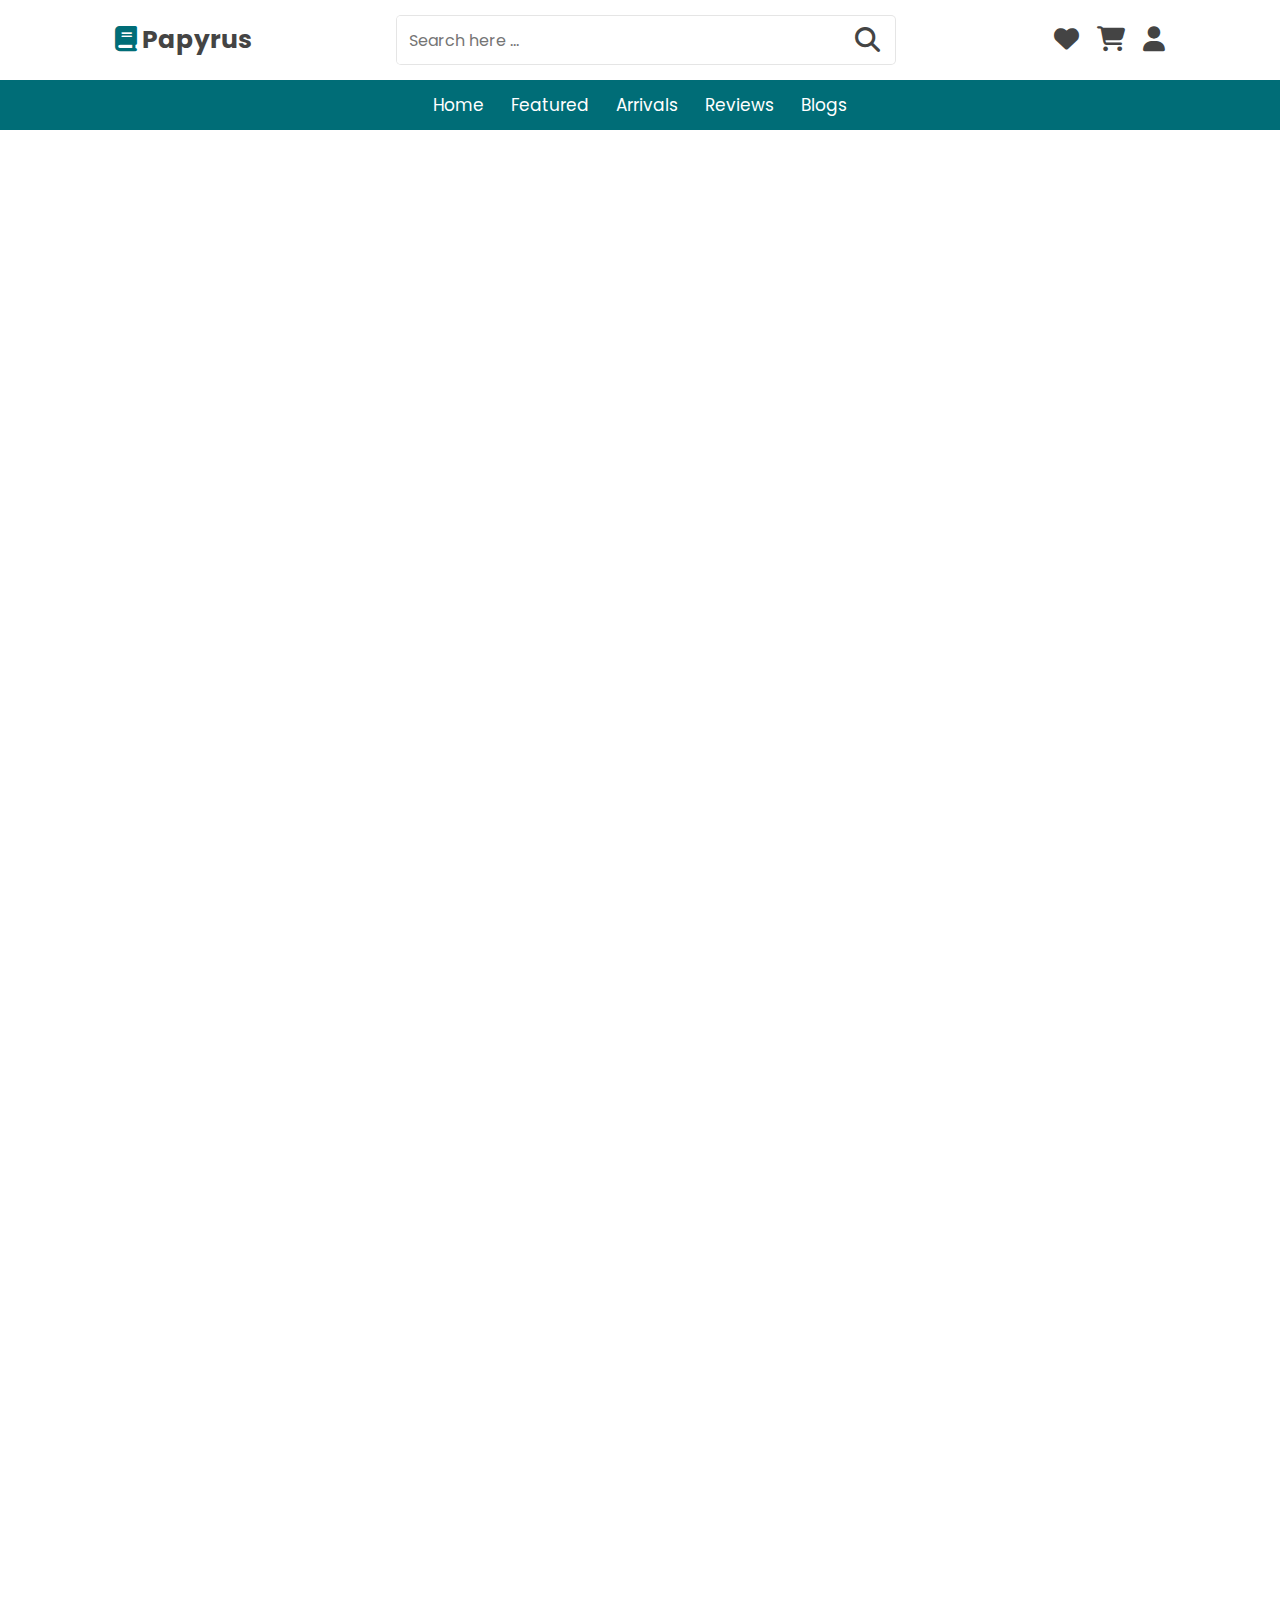
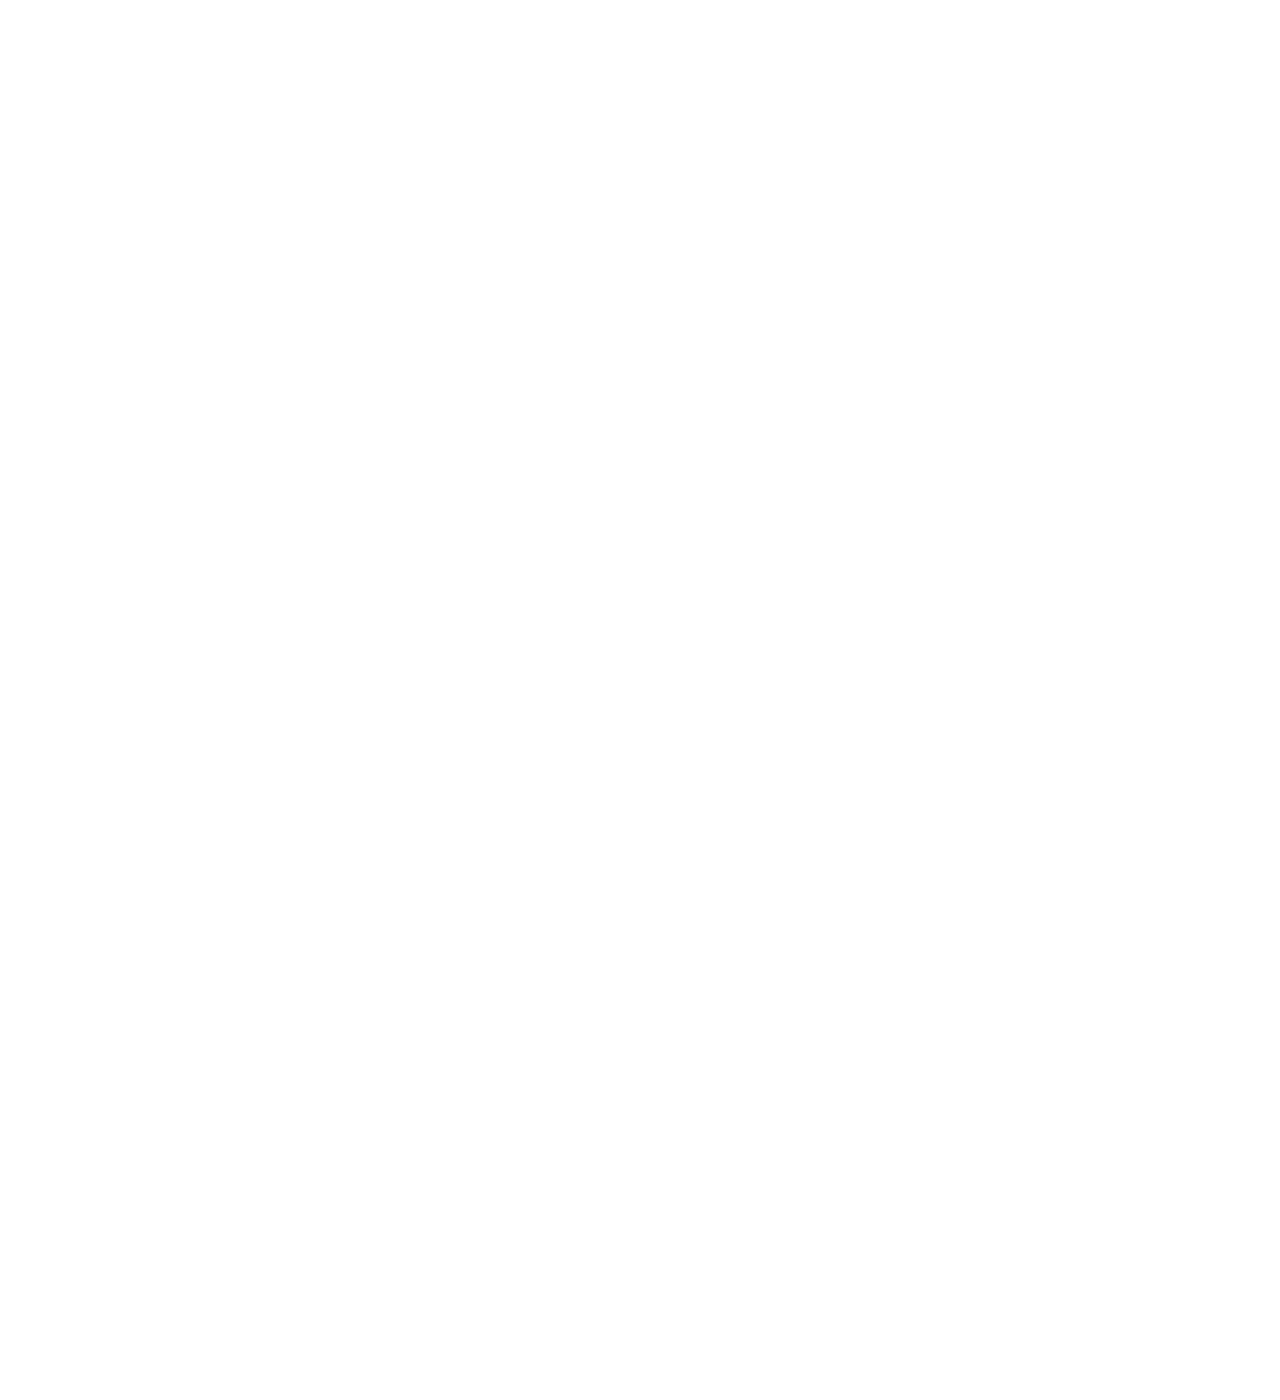
==== index.html @ 39b12923 "Login form" ====
<!DOCTYPE html>
<html lang="en">
<head>
    <meta charset="UTF-8">
    <meta name="viewport" content="width=device-width, initial-scale=1.0">
    <title>Papyrus</title>

    <link rel="stylesheet" href="https://cdnjs.cloudflare.com/ajax/libs/font-awesome/6.4.2/css/all.min.css">
    <link rel="stylesheet" href="style.css">
</head>
<body>
    <!-- header section begins -->

    <header class="header">
        <div class="header-1">
            <a href="#" class="logo"><i class="fas fa-book"></i> Papyrus</a>

            <form action="" class="search-form">
                <input type="search" name="" placeholder="Search here ..." id="search-box">
                <label for="search-box" class="fas fa-search"></label>
            </form>

            <div class="icons">
                <div id="search-btn" class="fas fa-search"></div>
                <a href="#" class="fas fa-heart"></a>
                <a href="#" class="fas fa-shopping-cart"></a>
                <div id="login-btn" class="fas fa-user"></div>
            </div>
        </div>

        <div class="header-2">
            <nav class="navbar">
                <a href="#home">Home</a>
                <a href="#featured">Featured</a>
                <a href="#arrivals">Arrivals</a>
                <a href="#reviews">Reviews</a>
                <a href="#blogs">Blogs</a>
            </nav>
        </div>
    </header>

    <!-- header section ends -->

    <!-- bottom navbar -->

    <nav class="bottom-navbar">
        <a href="#home" class="fas fa-home"></a>
        <a href="#featured" class="fas fa-list"></a>
        <a href="#arrivals" class="fas fa-tags"></a>
        <a href="#reviews" class="fas fa-comments"></a>
        <a href="#blogs" class="fas fa-blog"></a>
    </nav>

    <!-- bottom navbar ends -->

    <!-- login form -->

    <div class="login-form-container">

        <div id="close-login-btn" class="fas fa-times"></div>

        <form action="">
            <h3>Sign in</h3>
            <span>Username</span>
            <input type="email" name="" class="box" placeholder="Enter your email" id="">
            <span>Password</span>
            <input type="password" name="" class="box" placeholder="Enter your password" id="">
            <div class="checkbox">
                <input type="checkbox" name="" id="remember-me">
                <label for="remember-me"> Remember me</label>
            </div>
            <input type="submit" value="Sign in" class="btn">
            <p>Forgot password? <a href="#">Click here</a></p>
            <p>Don't have an account? <a href="#">Create one</a></p>
        </form>
    </div>




    <script src="script.js"></script>
</body>
</html>
---- style.css ----
@import url('https://fonts.googleapis.com/css2?family=Poppins:wght@100;300;400;500&family=Source+Code+Pro:ital,wght@1,600&display=swap');

:root {
    --green: #006D77;
    --dark-color: #015961;
    --black: #444;
    --light-color: #666; 
    --border: .1rem  solid rgba(0,0,0,.1);
    --border-hover: .1rem  solid var(--black);
    --box-shadow: 0 .5rem 1rem rgba(0,0,0,.1);
}

* {
    font-family: 'Poppins', sans-serif;
    margin: 0;
    padding: 0;
    box-sizing: border-box;
    outline: none;
    border: none;
    text-decoration: none;
    text-transform: capitalize;
    transition: all .2s linear;
    transition: width none;
}

html {
    font-size: 62.5%;
    overflow-x: hidden;
    scroll-padding-top: 5rem;
    scroll-behavior: smooth;   
}

html::-webkit-scrollbar-track{
    background: transparent;
}

html::-webkit-scrollbar-thumb{
    background: var(--black);
}

.btn {
    margin-top: 1rem;
    display: inline-block;
    padding: .9rem 3rem;
    border-radius: .5rem;
    color: #fff;
    background: var(--green);
    font-size: 1.7rem;
    cursor: pointer;
    font-weight: 500;
}

.btn:hover {
    background: var(--dark-color);
}


.header .header-1 {
    background: #fff;
    padding: 1.5rem 9%;
    display: flex;
    align-items: center;
    justify-content: space-between;
}

.header .header-1 .logo {
    font-size: 2.5rem;
    font-weight: bolder;
    color: var(--black);
}

.header .header-1 .logo i{
    color: var(--green);
}

.header .header-1 .search-form {
    width: 50rem;
    height: 5rem;
    border: var(--border);
    overflow: hidden;
    background: #fff;
    display: flex;
    align-items: center;
    border-radius: .5rem;
}

.header .header-1 .search-form input {
    font-size: 1.6rem;
    padding: 0 1.2rem;
    height: 100%;
    width: 100%;
    text-transform: none;
    color: var(-black);
}

.header .header-1 .search-form label {
    font-size: 2.5rem;
    padding-right: 1.5rem;
    color: var(--black);
}

.header .header-1 .search-form label:hover {
    color: var(--green);
}

.header .header-1 .icons div, 
.header .header-1 .icons a {
    font-size: 2.5rem;
    margin-left: 1.5rem;
    color: var(--black);
    cursor: pointer;
}

.header .header-1 .icons div:hover, 
.header .header-1 .icons a:hover {
    color: var(--green);
}

#search-btn {
    display: none;
}

.header .header-2 {
    background-color: var(--green);
}

.header .header-2 .navbar {
    text-align: center;
}

.header .header-2 .navbar a {
    color: #fff;
    display: inline-block;
    padding: 1.2rem;
    font-size: 1.7rem;
}

.header .header-2 .navbar a:hover {
    background: var(--dark-color);
}

.header .header-2.active {
    position: fixed;
    top: 0; left: 0; right: 0;
    z-index: 1000;
}

body {
    height: 300rem;
}

.bottom-navbar {
    text-align: center;
    background: var(--green);
    position: fixed;
    bottom: 0;
    left: 0;
    right: 0;
    z-index: 1000;
    display: none;
}

.bottom-navbar a {
    font-size: 2.5rem;
    padding: 2rem;
    color: #fff;
}

.bottom-navbar a:hover {
    background: var(--dark-color);
}

.login-form-container {
    display: flex;
    align-items: center;
    justify-content: center;
    background: rgba(255, 255, 255, 9);
    position: fixed;
    top: 0;
    right: -105%;
    z-index: 10000;
    height: 100%;
    width: 100%;
}

.login-form-container.active {
    right: 0;
}

.login-form-container form {
    background: #fff;
    border: var(--border);
    width: 40rem;
    padding: 2rem;
    box-shadow: var(--box-shadow);
    border-radius: .5rem;
    margin: 2rem;
}

.login-form-container form h3{
    font-size: 2.5rem;
    text-transform: uppercase;
    color: var(--black);
    text-align: center;
}

.login-form-container form span{
    display: block;
    font-size: 1.5rem;
    padding-top: 1rem;
}

.login-form-container form .box {
    width: 100%;
    margin: .7rem 0;
    font-size: 1.6rem;
    border: var(--border);
    border-radius: .5rem;
    padding: 1rem 1.2rem;
    color: var(--black);
    text-transform: none;
}

.login-form-container form .checkbox {
    display: flex;
    align-items: center;
    gap: .5rem;
    padding: 1rem 0;   
}

.login-form-container form .checkbox label {
    font-size: 1.5rem;
    color: var(--light-color);  
    cursor: pointer;
}

.login-form-container form .btn {
    text-align: center;
    width: 100%;
    margin: 1.5rem 0;
}

.login-form-container form p {
    padding-top: .8rem;
    color: var(--light-color);
    font-size: 1.5rem;
}

.login-form-container form p a {
    color: var(--green);
    text-decoration: underline;
}

.login-form-container #close-login-btn {
    position: absolute;
    top: 1.5rem;
    right: 2.5rem;
    font-size: 5rem;
    color: var(--black);
    cursor: pointer;
}

@media (max-width:991px) {
    html {
        font-size: 55%; 
    } 
    
    .header .header-1{
        padding: 2rem;
    }
}

@media (max-width:768px) {

    html {
        scroll-padding-top: 0;;
    }

    body {
        padding-bottom: 6rem;
    }

    .header .header-2 {
        display: none;
    }

    .bottom-navbar {
        display: block;
    }

    #search-btn {
        display: inline-block;
    }

    .header .header-1 {
        box-shadow: var(--box-shadow);
        position: relative;
    }

    .header .header-1 .search-form {
        position: absolute;
        top: -115%; right: 2rem;
        width: 90%;
        box-shadow: var(--box-shadow);
    }

    .header .header-1 .search-form.active {
        top: 115%;
    }
}

@media (max-width:450px) {
    html {
        font-size: 55%; 
    } 
    
    .header .header-1{
        padding: 2rem;
    }
}
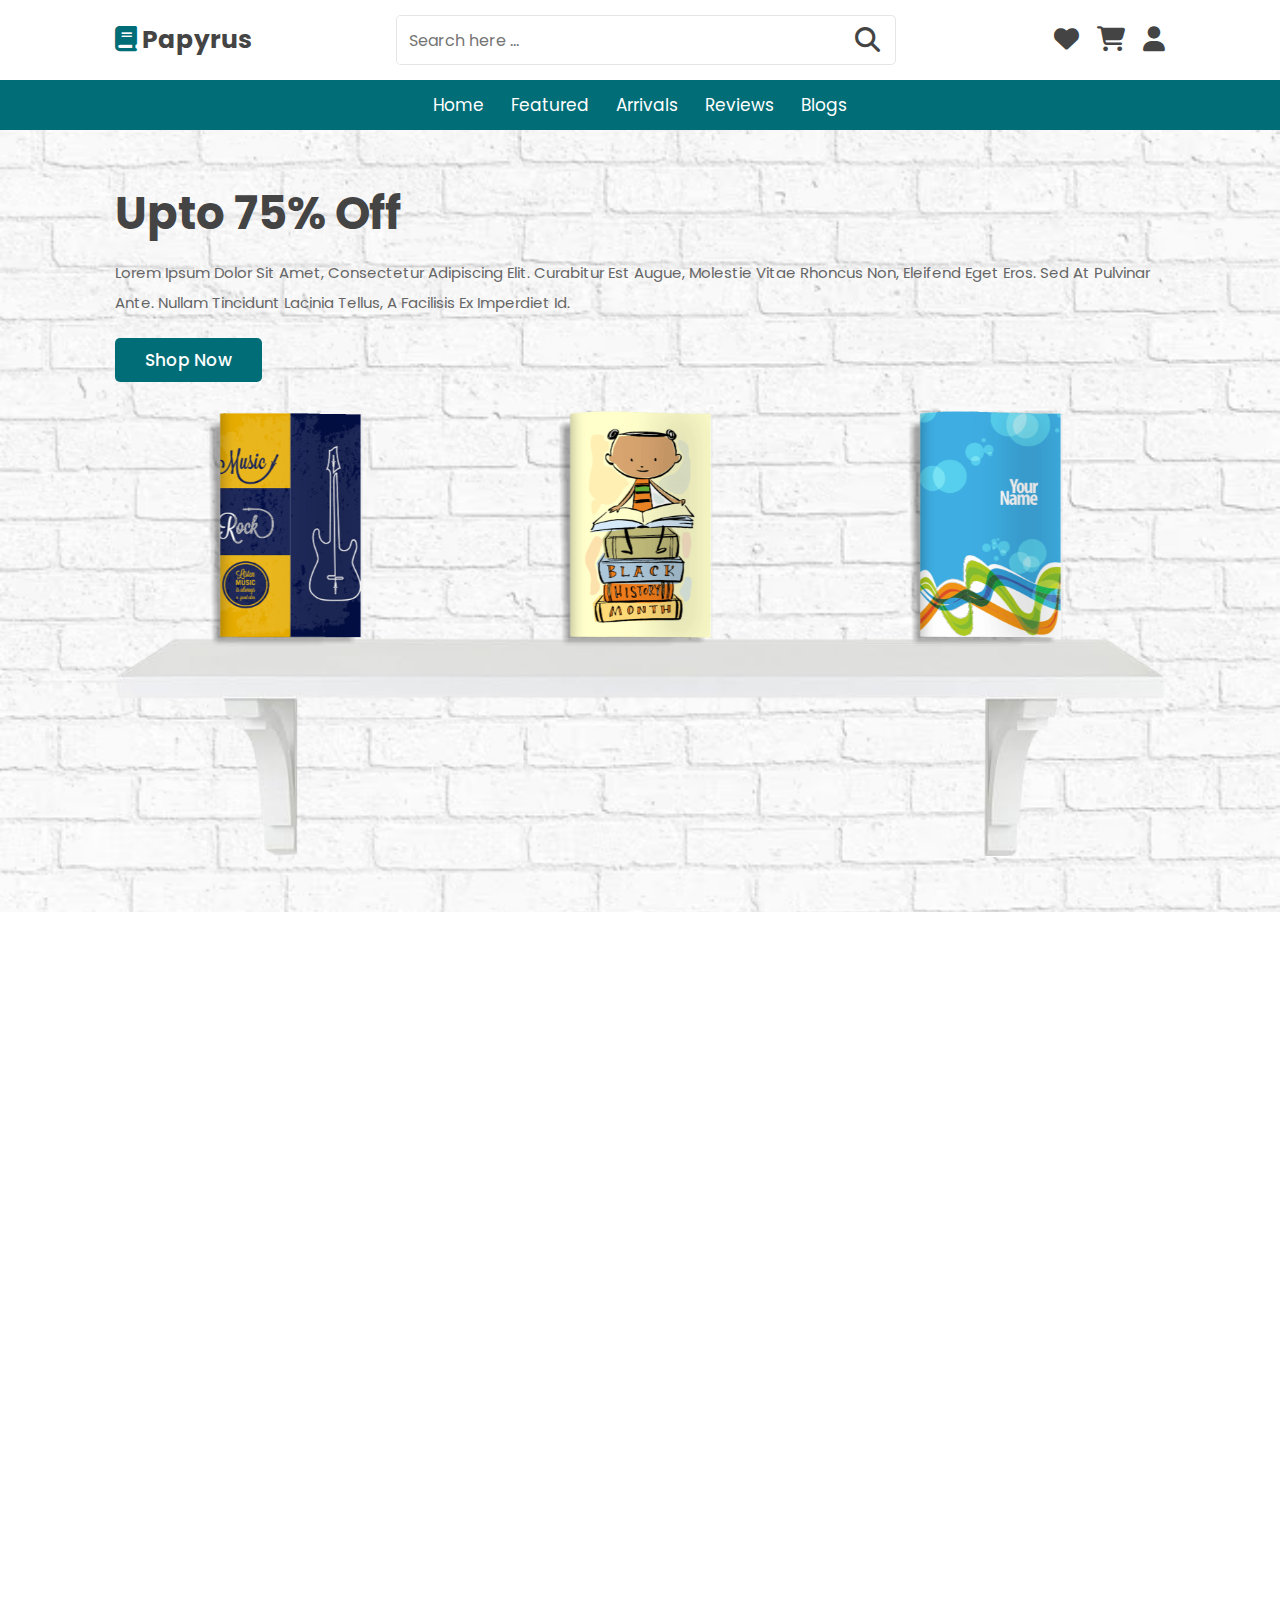
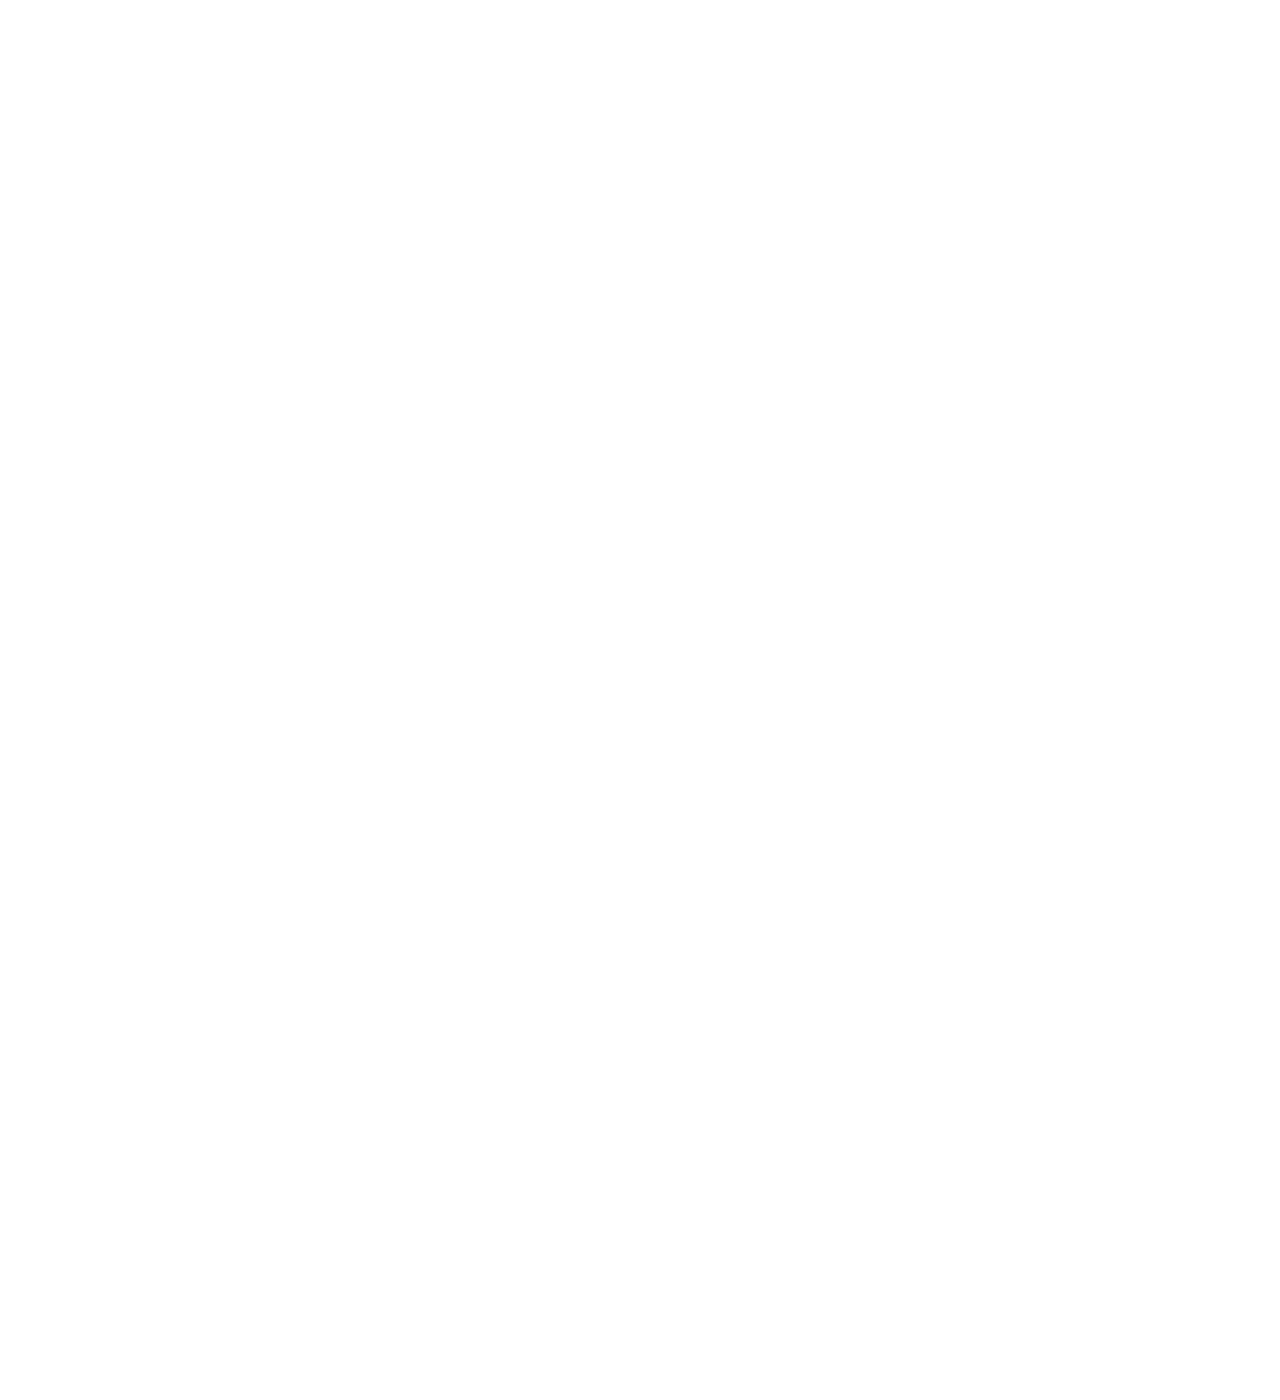
==== commit d81f4f38: "Home Section" ====
--- a/index.html
+++ b/index.html
@@ -5,6 +5,7 @@
     <meta name="viewport" content="width=device-width, initial-scale=1.0">
     <title>Papyrus</title>
 
+    <link rel="stylesheet" href="https://cdn.jsdelivr.net/npm/swiper@10/swiper-bundle.min.css"/>
     <link rel="stylesheet" href="https://cdnjs.cloudflare.com/ajax/libs/font-awesome/6.4.2/css/all.min.css">
     <link rel="stylesheet" href="style.css">
 </head>
@@ -75,9 +76,37 @@
         </form>
     </div>
 
+    <!-- login form ends -->
 
+    <!-- home section begins -->
 
+    <section class="home" id="home">
+        <div class="row">
+            <div class="content">
+                <h3>Upto 75% off</h3>
+                <p>Lorem ipsum dolor sit amet, consectetur adipiscing elit. Curabitur est augue, molestie vitae rhoncus non, eleifend eget eros. Sed at pulvinar ante. Nullam tincidunt lacinia tellus, a facilisis ex imperdiet id.</p>
+                <a href="#" class="btn">Shop now</a>
+            </div>
+        <!-- </div>
+        <div class="row"> -->
+            <div class="swiper books-slider">
+                <div class="swiper-wrapper">
+                    <a href="#" class="swiper-slide"><img src="image/Book-1.png" alt=""></a>
+                    <a href="#" class="swiper-slide"><img src="image/Book-2.png" alt=""></a>
+                    <a href="#" class="swiper-slide"><img src="image/Book-3.png" alt=""></a>
+                    <a href="#" class="swiper-slide"><img src="image/Book-4.png" alt=""></a>
+                    <a href="#" class="swiper-slide"><img src="image/Book-5.png" alt=""></a>
+                    <a href="#" class="swiper-slide"><img src="image/Book-6.png" alt=""></a>
+                </div>
+                <img src="image/stand.png" class="stand" alt="">
+            </div>
+        </div>
+    </section>
 
+    <!-- home sections ends -->
+
+    
+    <script src="https://cdn.jsdelivr.net/npm/swiper@10/swiper-bundle.min.js"></script>
     <script src="script.js"></script>
 </body>
 </html>--- a/style.css
+++ b/style.css
@@ -38,6 +38,10 @@
     background: var(--black);
 }
 
+section {
+    padding: 5rem 9%;
+}
+
 .btn {
     margin-top: 1rem;
     display: inline-block;
@@ -260,6 +264,54 @@
     cursor: pointer;
 }
 
+.home {
+    background: url(../image/banner-bg.avif) no-repeat;
+    background-size: cover;
+    background-position: center;
+}
+
+.home .row {
+    display: inline;
+    align-items: center;
+    /* flex-wrap: wrap; */
+    gap: 1.5rem;
+}
+
+.home .row .content {
+    flex: 1 1 42rem;
+}
+
+.home .row .books-slider {
+    flex: 1 1 42rem;
+    text-align: center;
+    margin-top: 2rem;
+}
+
+.home .row .books-slider a img{
+    height: 25rem;
+}
+
+.home .row .books-slider a:hover img{
+    transform: scale(.9);
+}
+
+.home .row .books-slider .stand {
+    width: 100%;
+    margin-top: -2rem;
+}
+
+.home .row .content h3 {
+    color: var(--black);
+    font-size: 4.5rem;
+}
+
+.home .row .content p {
+    color: var(--light-color);
+    font-size: 1.5rem;
+    line-height: 2;
+    padding: 1rem 0;
+}
+
 @media (max-width:991px) {
     html {
         font-size: 55%; 
@@ -268,6 +320,10 @@
     .header .header-1{
         padding: 2rem;
     }
+
+    section {
+        padding: 3rem 2rem;
+    }
 }
 
 @media (max-width:768px) {
@@ -306,6 +362,14 @@
 
     .header .header-1 .search-form.active {
         top: 115%;
+    }
+
+    .home .row .content {
+        text-align: center;
+    }
+
+    .home .row .content h3 {
+        font-size: 3.5rem;
     }
 }
 
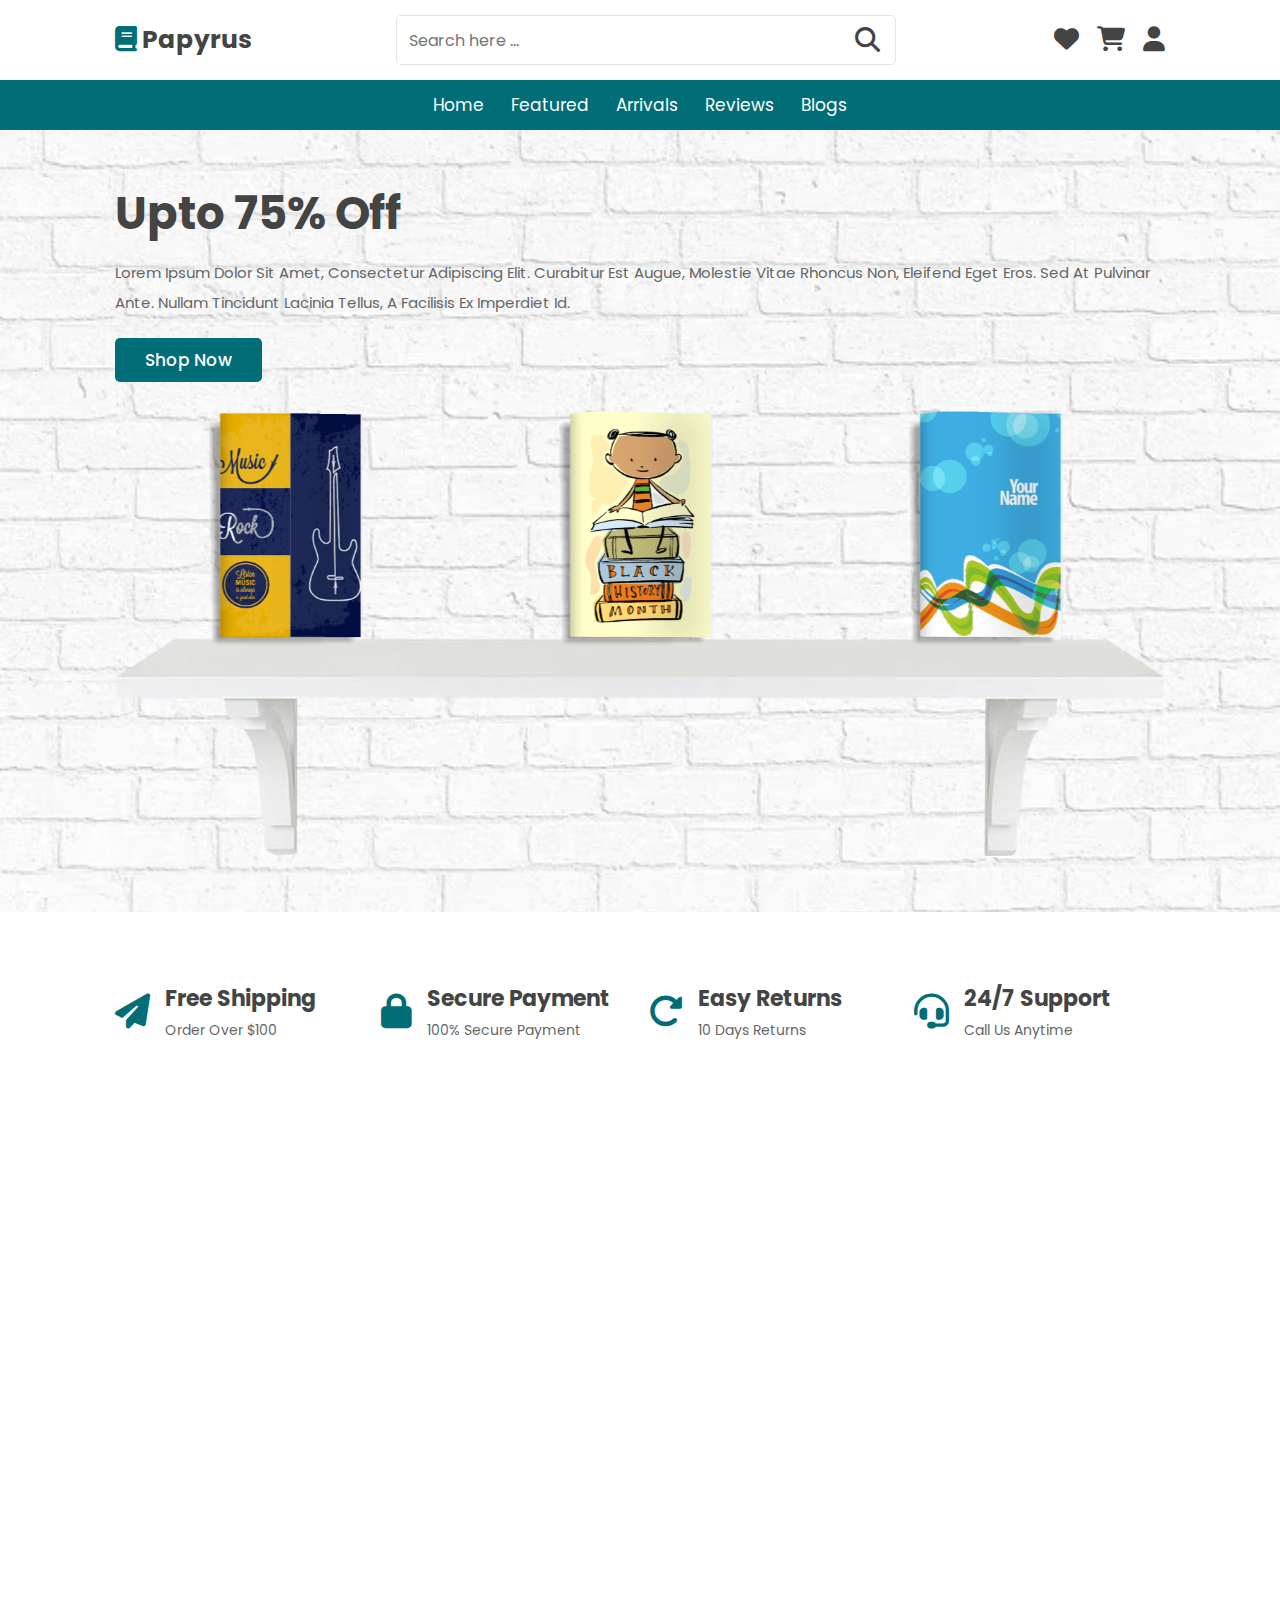
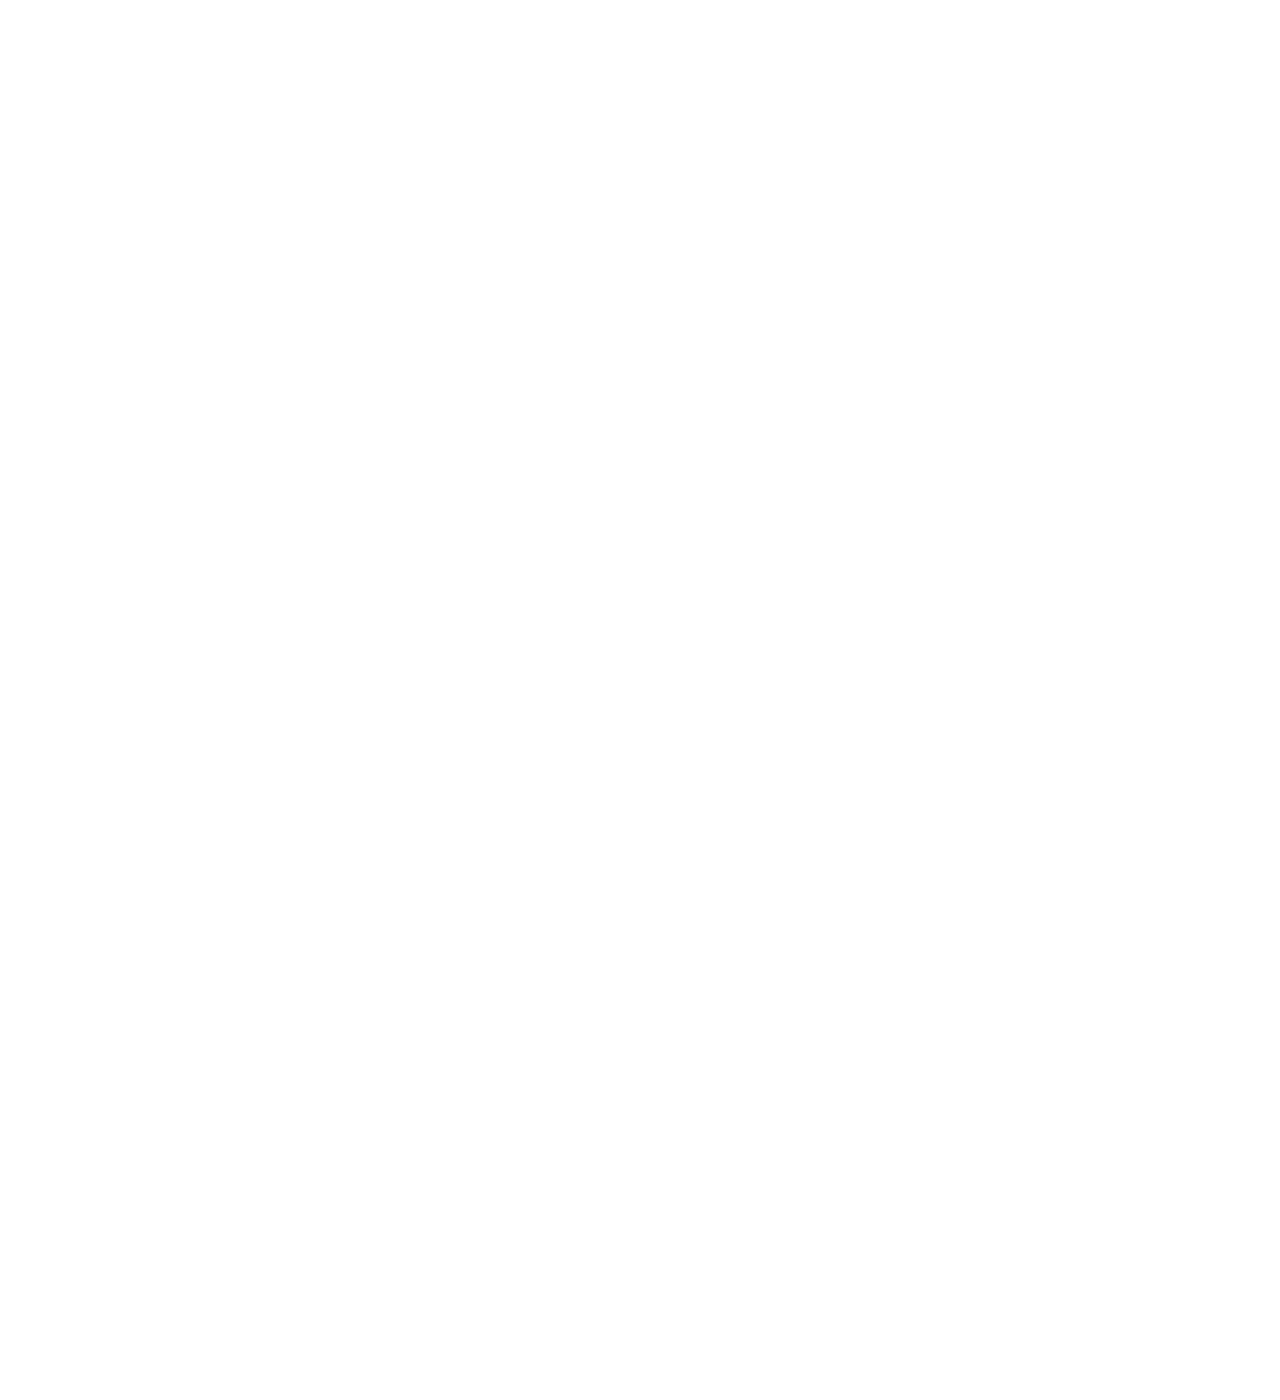
==== commit 29df429d: "Icons section" ====
--- a/index.html
+++ b/index.html
@@ -105,7 +105,44 @@
 
     <!-- home sections ends -->
 
-    
+    <!-- icons section starts -->
+
+    <section class="icons-container">
+        
+        <div class="icons">
+            <i class="fas fa-paper-plane"></i>
+            <div class="content">
+                <h3>Free shipping</h3>
+                <p>Order over $100</p>
+            </div>
+        </div>
+
+        <div class="icons">
+            <i class="fas fa-lock"></i>
+            <div class="content">
+                <h3>Secure payment</h3>
+                <p>100% secure payment</p>
+            </div>
+        </div>
+
+        <div class="icons">
+            <i class="fas fa-redo-alt"></i>
+            <div class="content">
+                <h3>Easy returns</h3>
+                <p>10 days returns</p>
+            </div>
+        </div>
+
+        <div class="icons">
+            <i class="fas fa-headset"></i>
+            <div class="content">
+                <h3>24/7 support</h3>
+                <p>Call us anytime</p>
+            </div>
+        </div>
+    </section>
+
+    <!-- icons section ends -->
     <script src="https://cdn.jsdelivr.net/npm/swiper@10/swiper-bundle.min.js"></script>
     <script src="script.js"></script>
 </body>
--- a/style.css
+++ b/style.css
@@ -312,6 +312,35 @@
     padding: 1rem 0;
 }
 
+.icons-container {
+    display: grid;
+    grid-template-columns: repeat(auto-fit, minmax(25rem, 1fr));
+    gap: 1.5rem;
+}
+
+.icons-container .icons {
+    display: flex;
+    align-items: center;
+    gap: 1.5rem;
+    padding: 2rem 0;
+}
+
+.icons-container .icons i{
+    font-size: 3.5rem;
+    color: var(--green);
+}
+
+.icons-container .icons h3{
+    font-size: 2.2rem;
+    color: var(--black);
+    padding-bottom: .5rem;
+}
+
+.icons-container .icons p{
+    font-size: 1.4rem;
+    color: var(--light-color);
+}
+
 @media (max-width:991px) {
     html {
         font-size: 55%; 
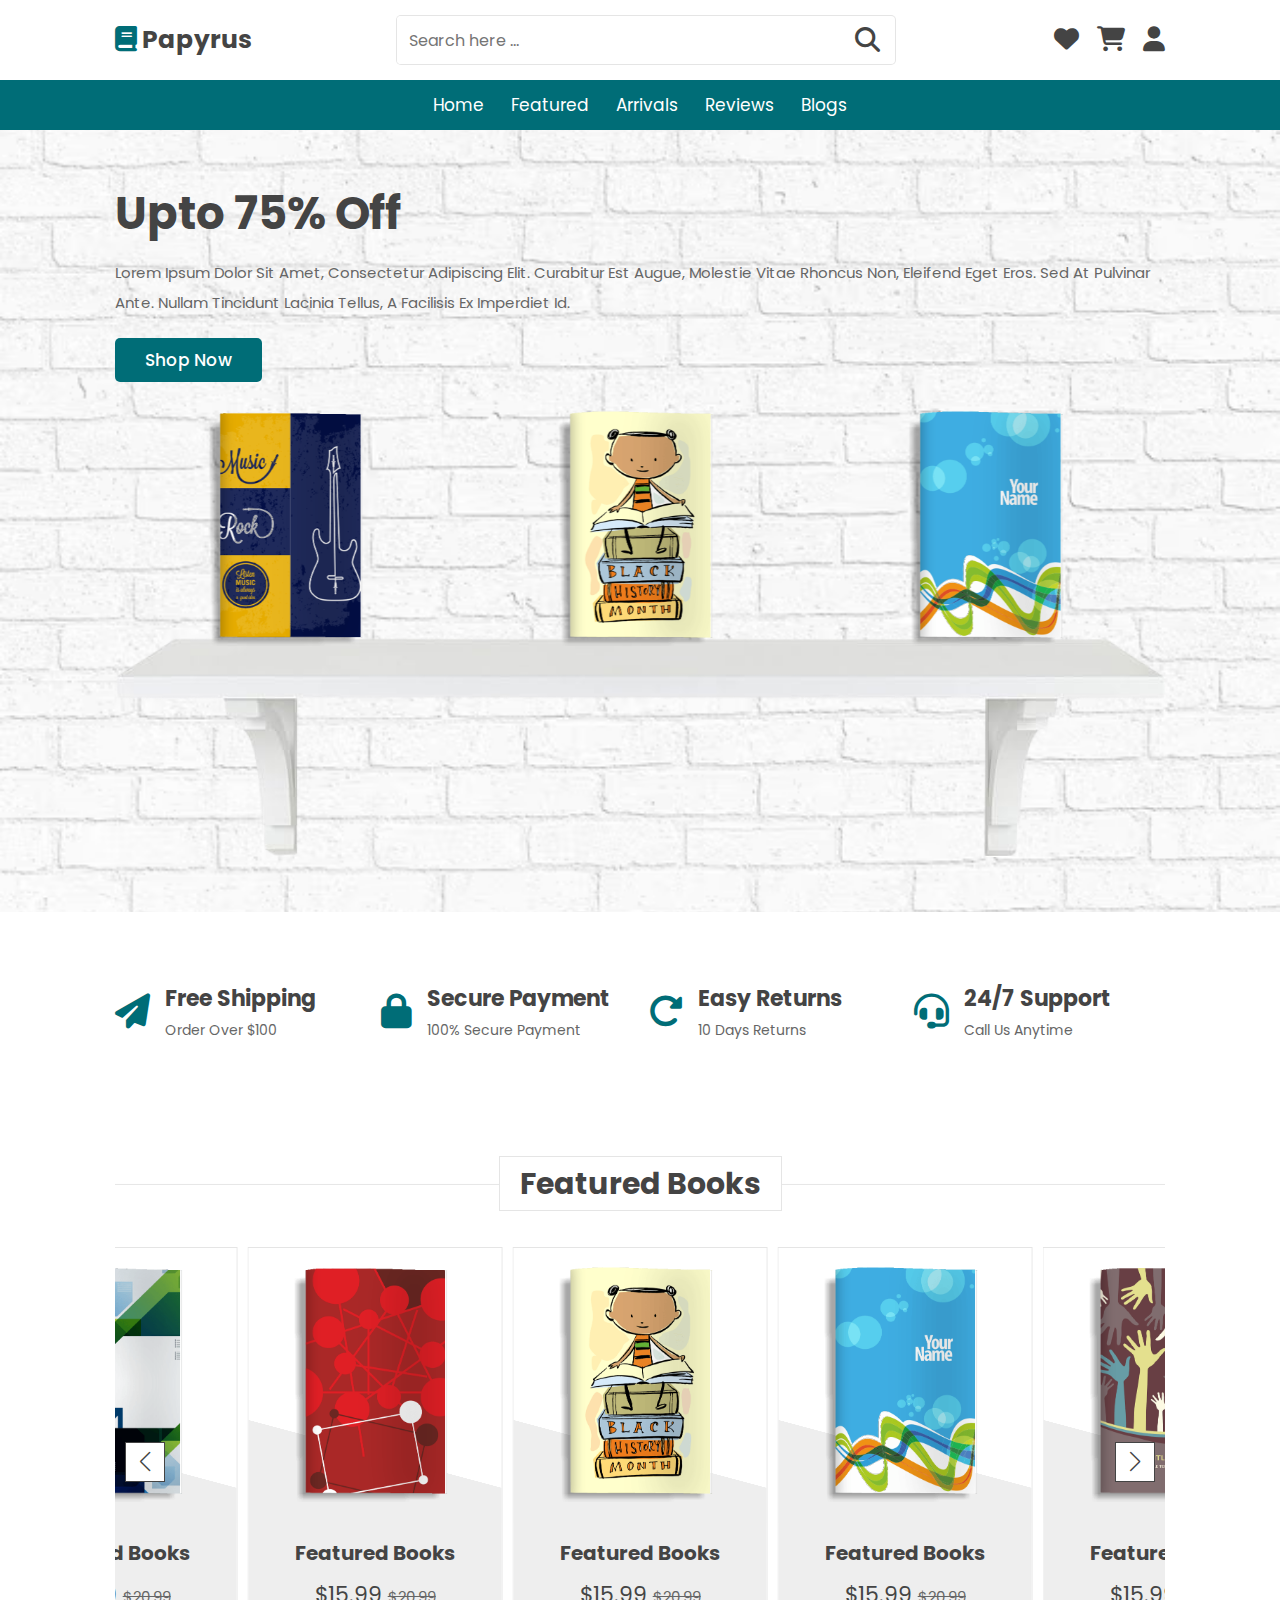
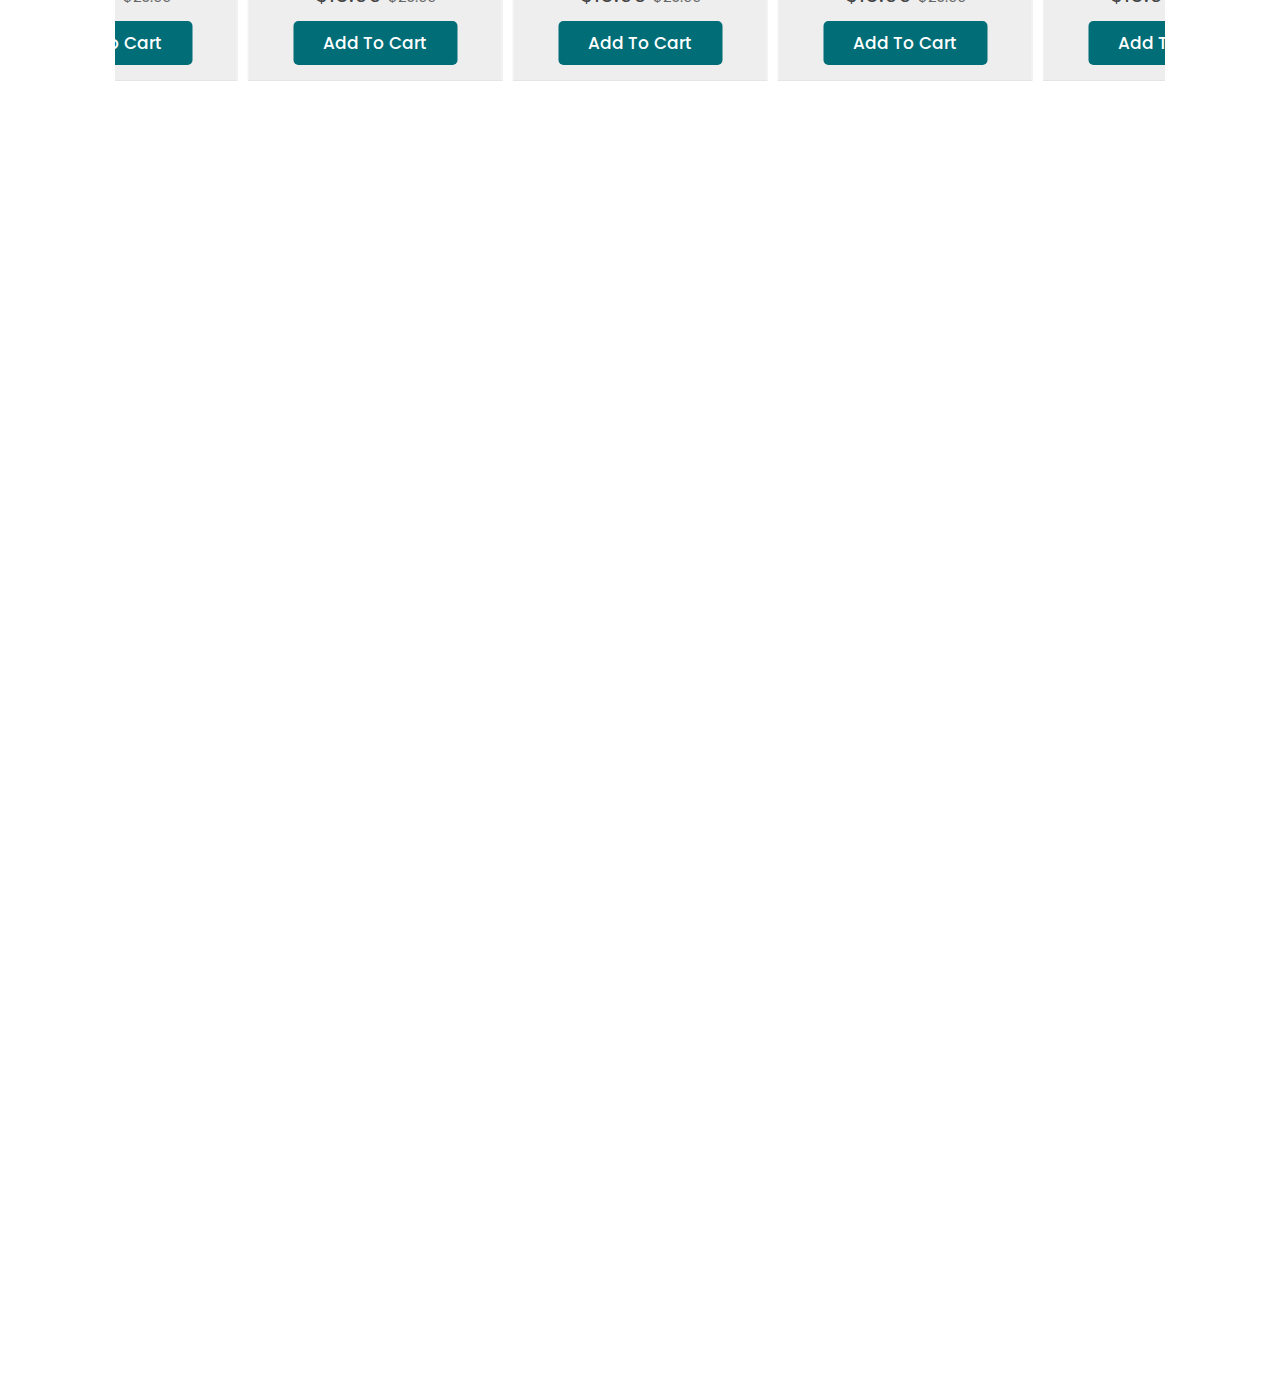
==== commit 12732e7d: "Featured section" ====
--- a/index.html
+++ b/index.html
@@ -143,6 +143,193 @@
     </section>
 
     <!-- icons section ends -->
+
+    <!-- features sections begins here -->
+
+    <section class="featured" id="featured">
+        <h1 class="heading"> <span>Featured books</span></h1>
+        
+            <div class="swiper featured-slider">
+                <div class="swiper-wrapper">
+
+                    <div class="swiper-slide box">
+                        <div class="icons">
+                            <a href="#" class="fas fa-search"></a>
+                            <a href="#" class="fas fa-heart"></a>
+                            <a href="#" class="fas fa-eye"></a>
+                        </div>
+
+                        <div class="image">
+                            <img src="image/Book-1.png" alt="">
+                        </div>
+                        <div class="content">
+                            <h3>Featured Books</h3>
+                            <div class="price">$15.99 <span>$20.99</span></div>
+                            <a href="#" class="btn">Add to cart</a>
+                        </div>
+                    </div>
+
+                    <div class="swiper-slide box">
+                        <div class="icons">
+                            <a href="#" class="fas fa-search"></a>
+                            <a href="#" class="fas fa-heart"></a>
+                            <a href="#" class="fas fa-eye"></a>
+                        </div>
+
+                        <div class="image">
+                            <img src="image/Book-2.png" alt="">
+                        </div>
+                        <div class="content">
+                            <h3>Featured Books</h3>
+                            <div class="price">$15.99 <span>$20.99</span></div>
+                            <a href="#" class="btn">Add to cart</a>
+                        </div>
+                    </div>
+
+                    <div class="swiper-slide box">
+                        <div class="icons">
+                            <a href="#" class="fas fa-search"></a>
+                            <a href="#" class="fas fa-heart"></a>
+                            <a href="#" class="fas fa-eye"></a>
+                        </div>
+
+                        <div class="image">
+                            <img src="image/Book-3.png" alt="">
+                        </div>
+                        <div class="content">
+                            <h3>Featured Books</h3>
+                            <div class="price">$15.99 <span>$20.99</span></div>
+                            <a href="#" class="btn">Add to cart</a>
+                        </div>
+                    </div>
+
+                    <div class="swiper-slide box">
+                        <div class="icons">
+                            <a href="#" class="fas fa-search"></a>
+                            <a href="#" class="fas fa-heart"></a>
+                            <a href="#" class="fas fa-eye"></a>
+                        </div>
+
+                        <div class="image">
+                            <img src="image/Book-4.png" alt="">
+                        </div>
+                        <div class="content">
+                            <h3>Featured Books</h3>
+                            <div class="price">$15.99 <span>$20.99</span></div>
+                            <a href="#" class="btn">Add to cart</a>
+                        </div>
+                    </div>
+
+                    <div class="swiper-slide box">
+                        <div class="icons">
+                            <a href="#" class="fas fa-search"></a>
+                            <a href="#" class="fas fa-heart"></a>
+                            <a href="#" class="fas fa-eye"></a>
+                        </div>
+
+                        <div class="image">
+                            <img src="image/Book-5.png" alt="">
+                        </div>
+                        <div class="content">
+                            <h3>Featured Books</h3>
+                            <div class="price">$15.99 <span>$20.99</span></div>
+                            <a href="#" class="btn">Add to cart</a>
+                        </div>
+                    </div>
+
+                    <div class="swiper-slide box">
+                        <div class="icons">
+                            <a href="#" class="fas fa-search"></a>
+                            <a href="#" class="fas fa-heart"></a>
+                            <a href="#" class="fas fa-eye"></a>
+                        </div>
+
+                        <div class="image">
+                            <img src="image/Book-6.png" alt="">
+                        </div>
+                        <div class="content">
+                            <h3>Featured Books</h3>
+                            <div class="price">$15.99 <span>$20.99</span></div>
+                            <a href="#" class="btn">Add to cart</a>
+                        </div>
+                    </div>
+
+                    <div class="swiper-slide box">
+                        <div class="icons">
+                            <a href="#" class="fas fa-search"></a>
+                            <a href="#" class="fas fa-heart"></a>
+                            <a href="#" class="fas fa-eye"></a>
+                        </div>
+
+                        <div class="image">
+                            <img src="image/Book-7.png" alt="">
+                        </div>
+                        <div class="content">
+                            <h3>Featured Books</h3>
+                            <div class="price">$15.99 <span>$20.99</span></div>
+                            <a href="#" class="btn">Add to cart</a>
+                        </div>
+                    </div>
+
+                    <div class="swiper-slide box">
+                        <div class="icons">
+                            <a href="#" class="fas fa-search"></a>
+                            <a href="#" class="fas fa-heart"></a>
+                            <a href="#" class="fas fa-eye"></a>
+                        </div>
+
+                        <div class="image">
+                            <img src="image/Book-8.png" alt="">
+                        </div>
+                        <div class="content">
+                            <h3>Featured Books</h3>
+                            <div class="price">$15.99 <span>$20.99</span></div>
+                            <a href="#" class="btn">Add to cart</a>
+                        </div>
+                    </div>
+
+                    <div class="swiper-slide box">
+                        <div class="icons">
+                            <a href="#" class="fas fa-search"></a>
+                            <a href="#" class="fas fa-heart"></a>
+                            <a href="#" class="fas fa-eye"></a>
+                        </div>
+
+                        <div class="image">
+                            <img src="image/Book-9.png" alt="">
+                        </div>
+                        <div class="content">
+                            <h3>Featured Books</h3>
+                            <div class="price">$15.99 <span>$20.99</span></div>
+                            <a href="#" class="btn">Add to cart</a>
+                        </div>
+                    </div>
+
+                    <div class="swiper-slide box">
+                        <div class="icons">
+                            <a href="#" class="fas fa-search"></a>
+                            <a href="#" class="fas fa-heart"></a>
+                            <a href="#" class="fas fa-eye"></a>
+                        </div>
+
+                        <div class="image">
+                            <img src="image/Book-10.png" alt="">
+                        </div>
+                        <div class="content">
+                            <h3>Featured Books</h3>
+                            <div class="price">$15.99 <span>$20.99</span></div>
+                            <a href="#" class="btn">Add to cart</a>
+                        </div>
+                    </div>
+                </div>
+
+                <div class="swiper-button-next"></div>
+                <div class="swiper-button-prev"></div>
+                
+            </div>
+    </section>
+
+    <!-- features sections ends here -->
     <script src="https://cdn.jsdelivr.net/npm/swiper@10/swiper-bundle.min.js"></script>
     <script src="script.js"></script>
 </body>
--- a/style.css
+++ b/style.css
@@ -42,6 +42,32 @@
     padding: 5rem 9%;
 }
 
+.heading {
+    text-align: center;
+    margin-bottom: 2rem;
+    position: relative;
+}
+
+.heading::before {
+    content: '';
+    position: absolute;
+    top: 50%;
+    left: 0;
+    transform: translateY(-50%);
+    width: 100%;
+    height: .01rem;
+    background: rgba(0,0,0,.1);
+    z-index: -1;
+}
+
+.heading span {
+    font-size: 3rem;
+    padding: .5rem 2rem;
+    color: var(--black);
+    background: #fff;
+    border: var(--border);
+}
+
 .btn {
     margin-top: 1rem;
     display: inline-block;
@@ -341,6 +367,102 @@
     color: var(--light-color);
 }
 
+.featured .featured-slider .box {
+    width: 25rem;
+    margin: 2rem 0;
+    position: relative;
+    overflow: hidden;
+    border: var(--border);
+    text-align: center;
+}
+
+.featured .featured-slider .box:hover {
+    border: var(--border-hover);
+}
+
+.featured .featured-slider .box .image {
+    padding: 1rem;
+    background: linear-gradient(15deg, #eee 30%, #fff 30.1%);
+
+}
+
+.featured .featured-slider .box:hover .image {
+    transform: translateY(6rem);
+}
+
+.featured .featured-slider .box .image img {
+    height: 25rem;
+}
+
+.featured .featured-slider .box .icons {
+    border-bottom: var(--border-hover);
+    position: absolute;
+    top: 0;
+    left: 0;
+    right: 0;
+    background: #fff;
+    z-index: 1;
+    transform: translateY(-105%);
+}
+
+.featured .featured-slider .box:hover .icons {
+    transform: translateY(0%);
+}
+
+
+.featured .featured-slider .box .icons a {
+    color: var(--black);
+    font-size: 2.2rem;
+    padding: 1.3rem 1.5rem;
+}
+
+.featured .featured-slider .box .icons a:hover {
+    background: var(--green);
+    color: #fff;
+}
+
+.featured .featured-slider .box .content {
+    background: #eee;
+    padding: 1.5rem;
+}
+
+.featured .featured-slider .box .content h3{
+    font-size: 2rem;
+    color: var(--black);
+}
+
+.featured .featured-slider .box .content .price{
+    font-size: 2.2rem;
+    color: var(--black);
+    padding-top: 1rem;
+}
+
+.featured .featured-slider .box .content .price span{
+    font-size: 1.5rem;
+    color: var(--light-color);
+    text-decoration: line-through;
+}
+
+.swiper-button-next, 
+.swiper-button-prev {
+    border: var(--border-hover);
+    height: 4rem;
+    width: 4rem;
+    color: var(--black);
+    background: #fff;
+}
+
+.swiper-button-next::after, 
+.swiper-button-prev::after {
+    font-size: 2rem;
+}
+
+.swiper-button-next:hover, 
+.swiper-button-prev:hover {
+    background: var(--black);
+    color: #fff;
+}
+
 @media (max-width:991px) {
     html {
         font-size: 55%; 
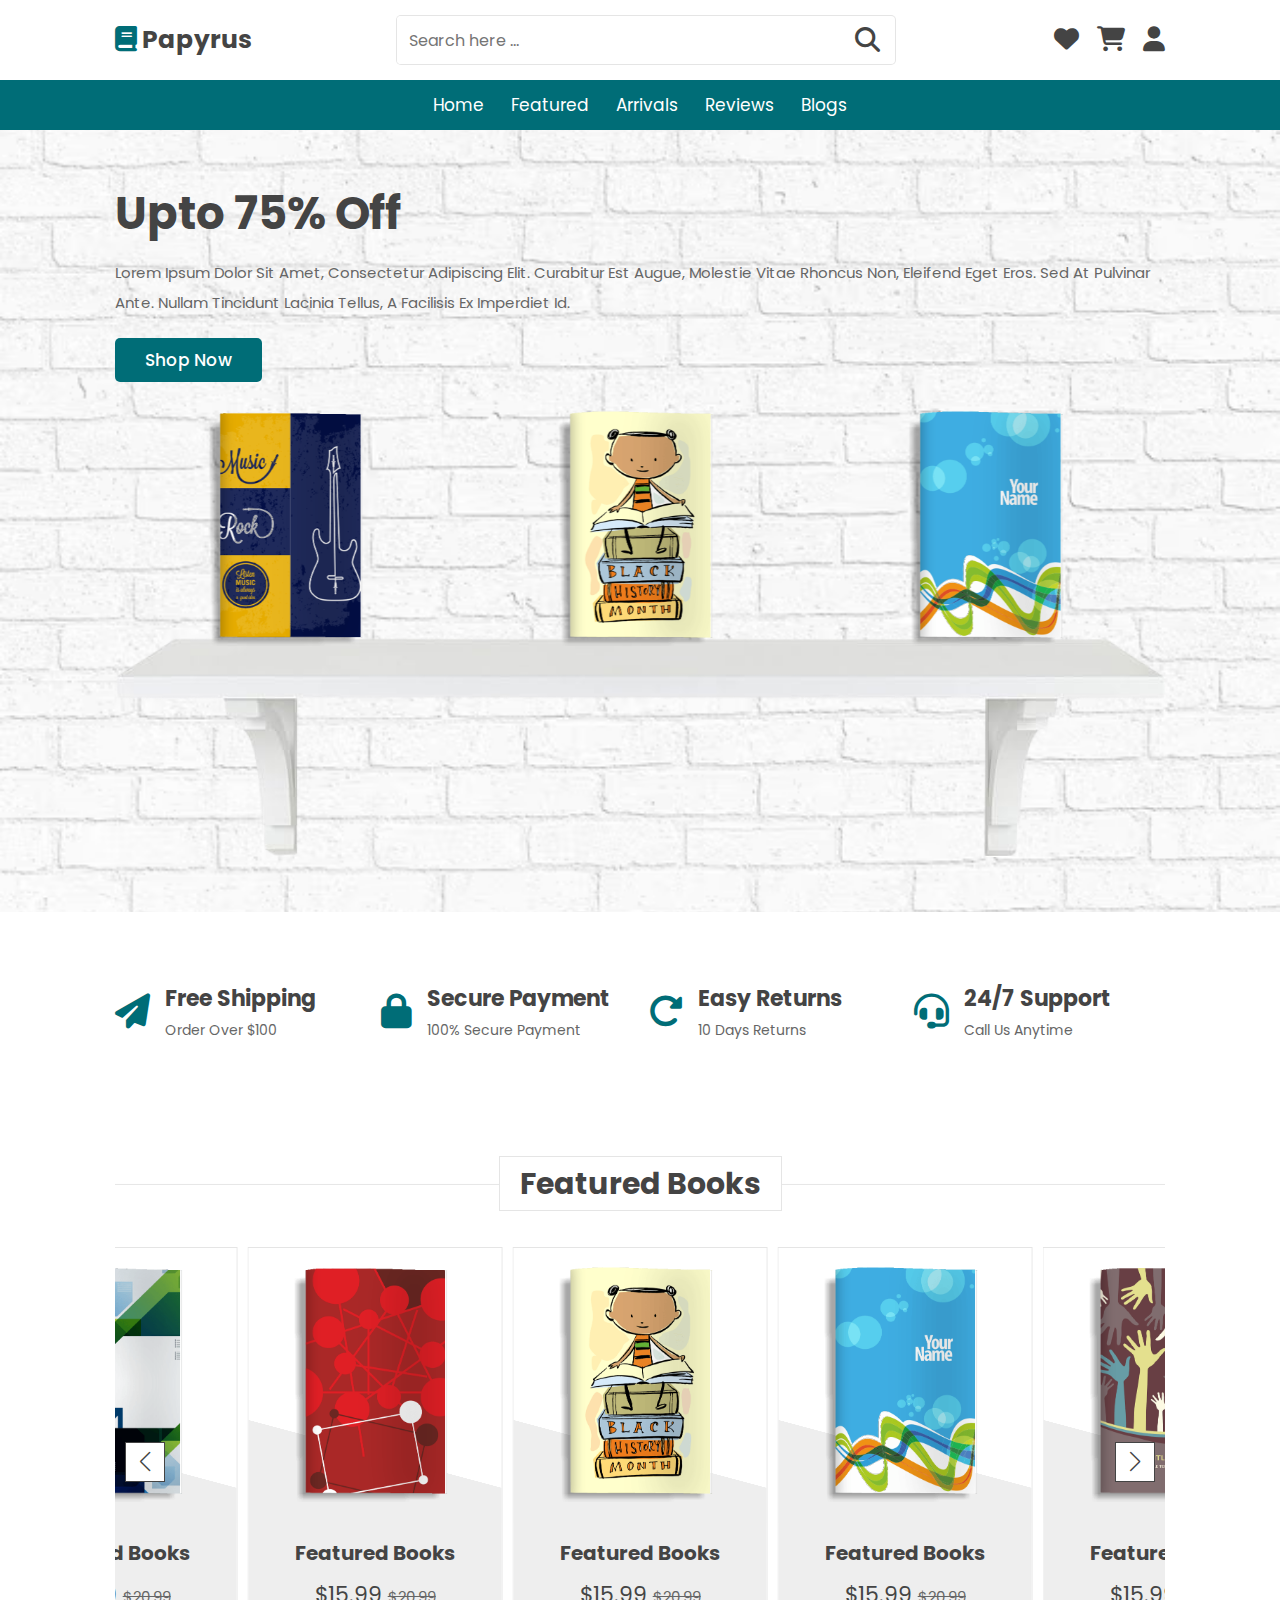
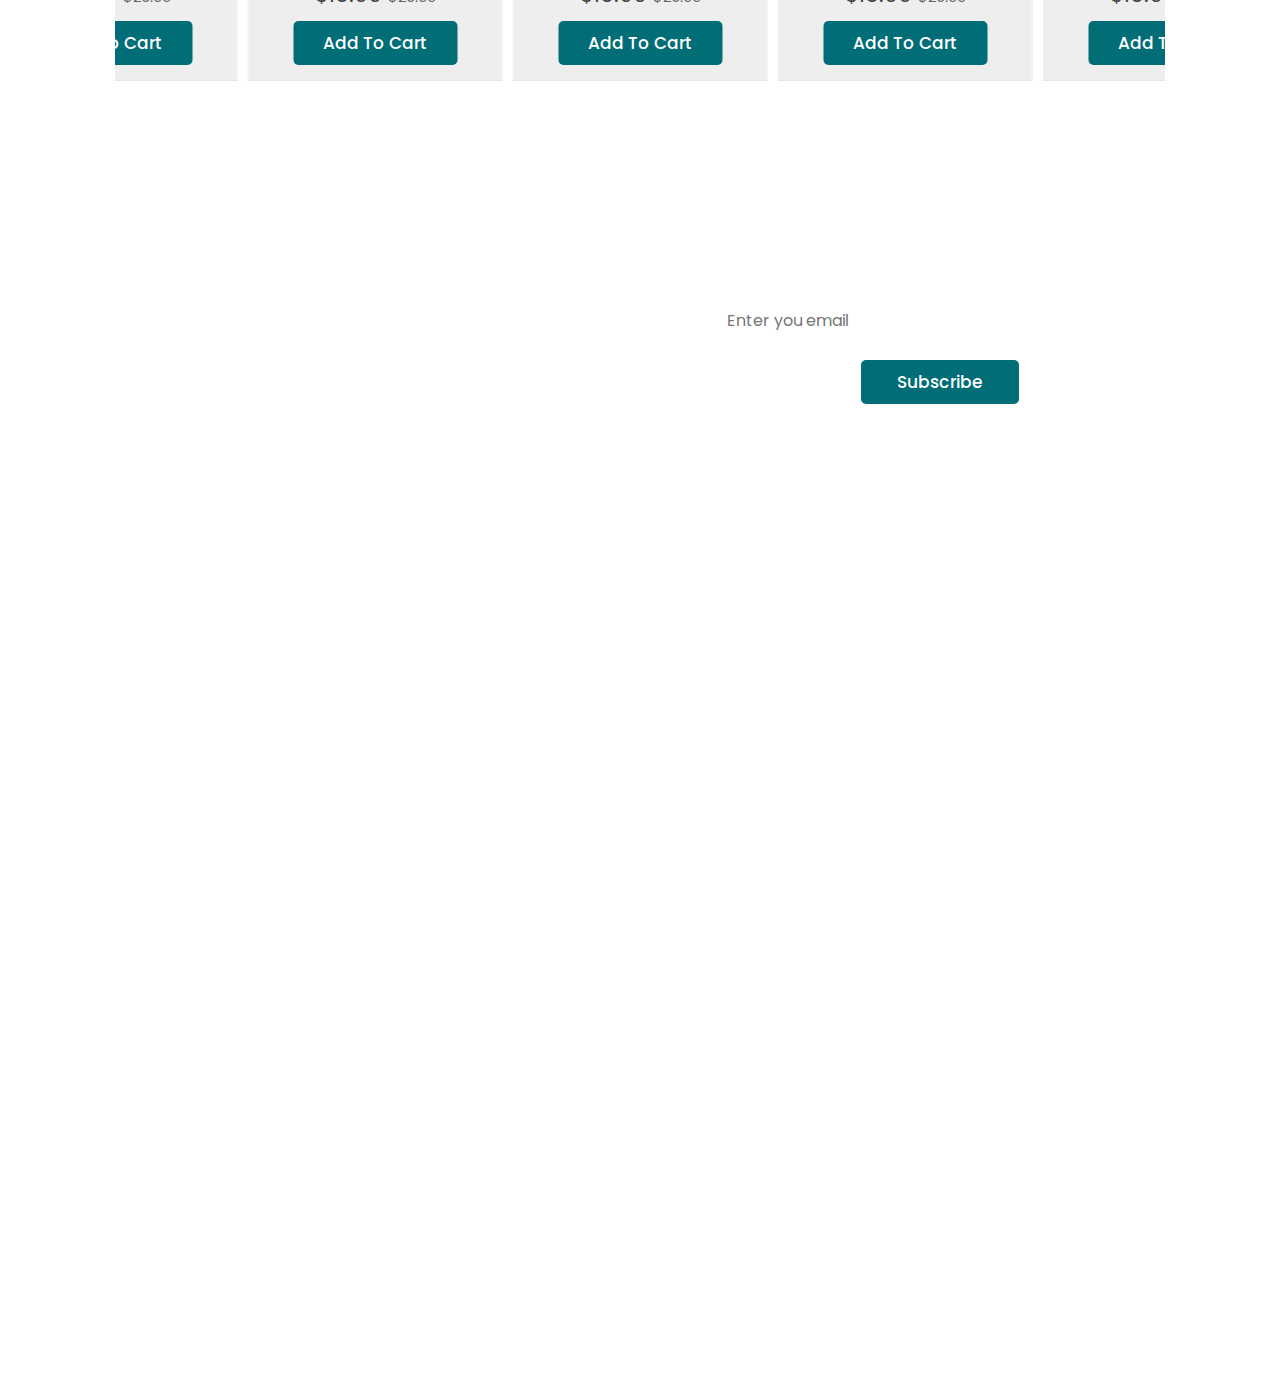
==== commit a18eb606: "Newsletter section" ====
--- a/index.html
+++ b/index.html
@@ -325,9 +325,22 @@
 
                 <div class="swiper-button-next"></div>
                 <div class="swiper-button-prev"></div>
-                
             </div>
     </section>
+
+    <!-- features section ends here -->
+
+    <!-- newsletter section begins here -->
+
+    <section class="newsletter">
+        <form action="">
+            <h3>Subscribe for latest updates</h3>
+            <input type="email" name="" placeholder="Enter you email" id="" class="box">
+            <input tpye="submit" value="subscribe" class="btn">
+        </form>
+    </section>
+
+    <!-- newsletter section ends here -->
 
     <!-- features sections ends here -->
     <script src="https://cdn.jsdelivr.net/npm/swiper@10/swiper-bundle.min.js"></script>
--- a/style.css
+++ b/style.css
@@ -463,6 +463,43 @@
     color: #fff;
 }
 
+.newsletter {
+    background: url(../image/letter-bg.jpg) no-repeat;
+    background-size: cover;
+    background-position: center;
+    background-attachment: fixed;
+}
+
+.newsletter form {
+    max-width: 45rem;
+    margin-left: auto;
+    text-align: center;
+    padding: 5rem 0;
+}
+
+.newsletter form h3 {
+    font-size: 2.2rem;
+    color: #fff;
+    padding-bottom: .7rem;
+    font-weight: normal;
+}
+
+.newsletter form .box {
+    width: 100%;
+    margin: .7rem 0;
+    padding: 1rem 1.2rem;
+    font-size: 1.6rem;
+    color: var(--black);
+    border-radius: .5rem;
+    text-transform: none;
+}
+
+.newsletter form .btn {
+    width: 35%;
+    text-align: center;
+}
+
+
 @media (max-width:991px) {
     html {
         font-size: 55%; 
@@ -522,6 +559,15 @@
     .home .row .content h3 {
         font-size: 3.5rem;
     }
+
+    .newsletter {
+        background-position: right;
+    }
+
+    .newsletter form {
+        margin-left: 0;
+        max-width: 100%;
+    }
 }
 
 @media (max-width:450px) {
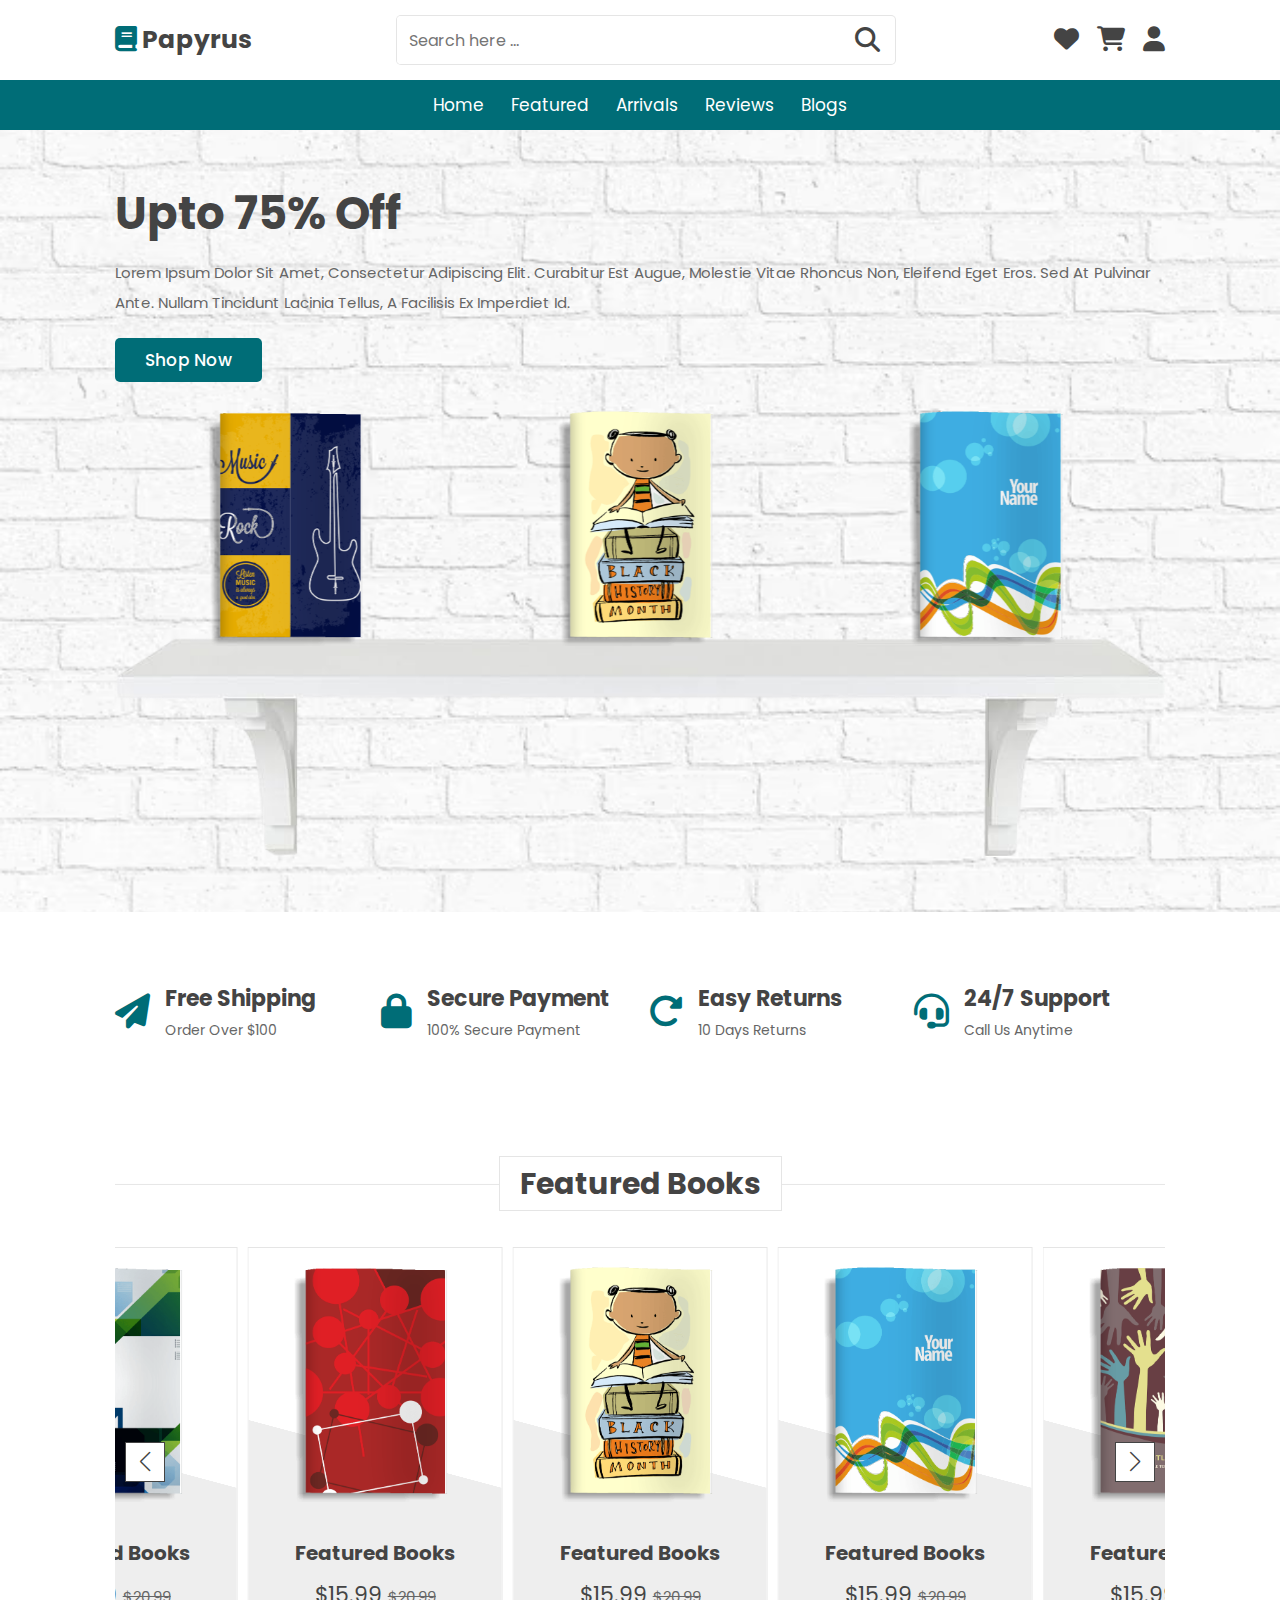
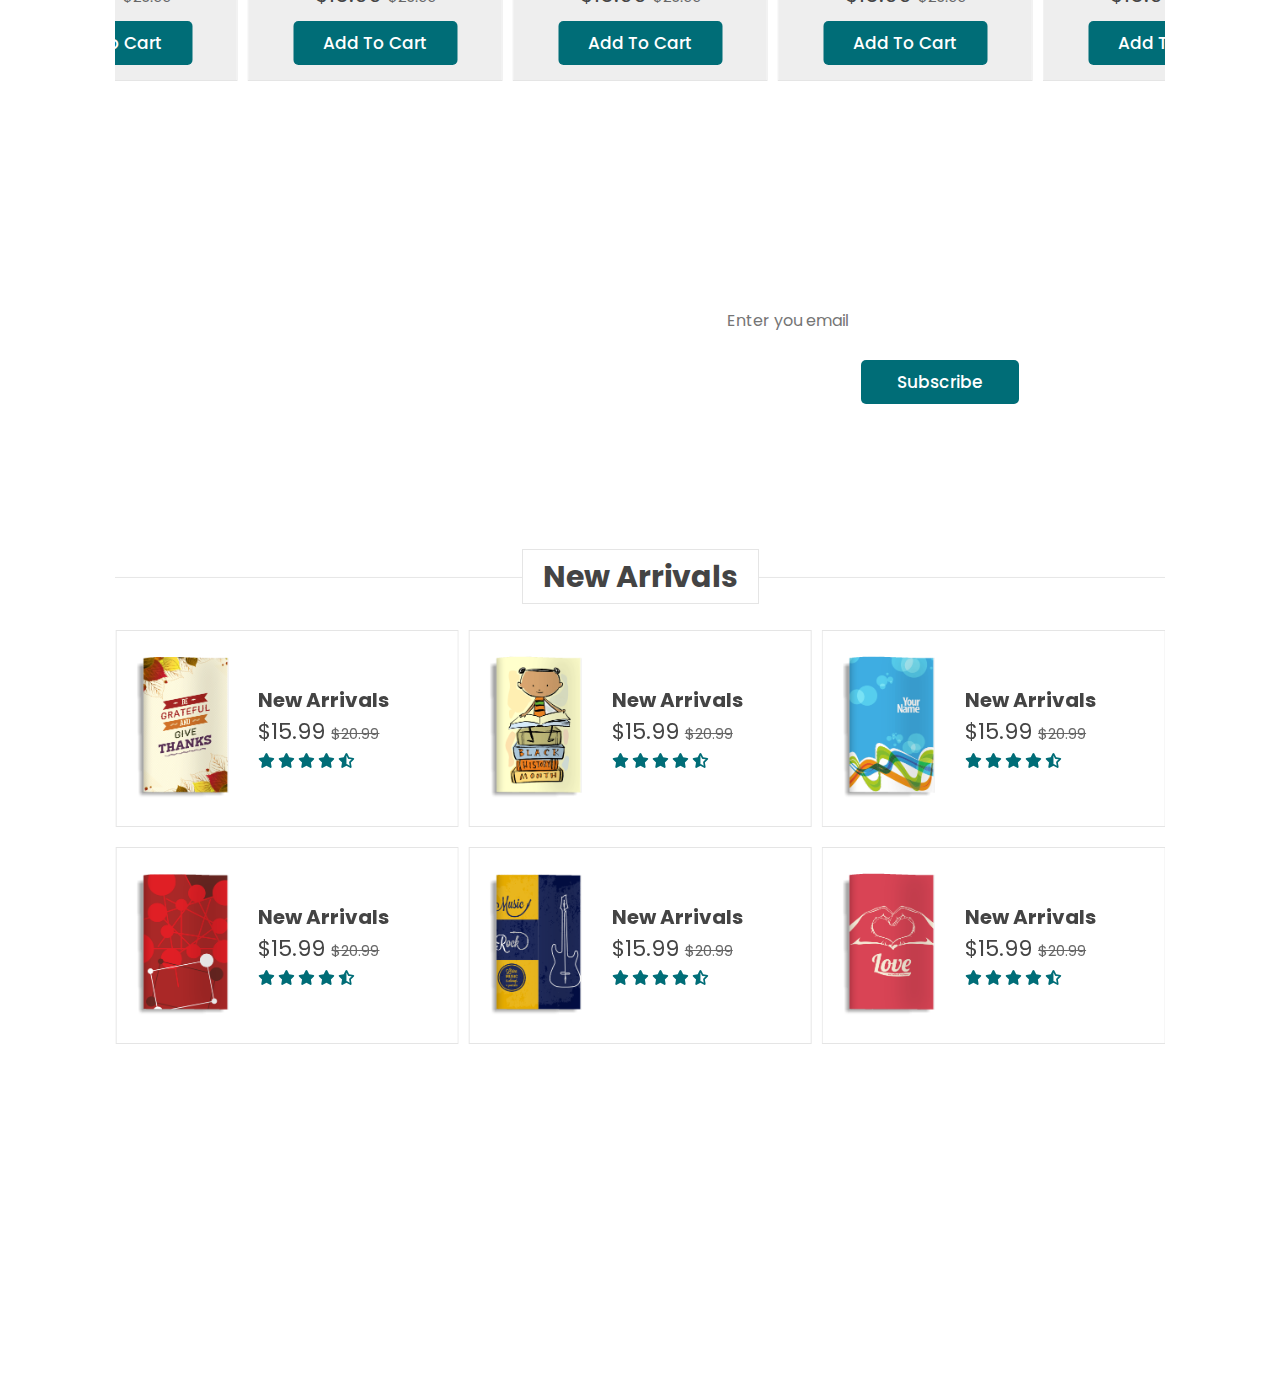
==== commit 74386cd4: "Arrivals section" ====
--- a/index.html
+++ b/index.html
@@ -342,7 +342,194 @@
 
     <!-- newsletter section ends here -->
 
-    <!-- features sections ends here -->
+
+    <!-- arrivals sections begins here -->
+
+    <section class="arrivals" id="arrivals">
+        <h1 class="heading"> <span>New arrivals</span> </h1>
+
+        <div class="swiper arrivals-slider">
+            <div class="swiper-wrapper">
+               
+                <a href="#" class="swiper-slide box">
+                <div class="image">
+                    <img src="image/Book-1.png" alt="">
+                </div>
+                <div class="content">
+                    <h3>New arrivals</h3>
+                    <div class="price">$15.99 <span>$20.99</span></div>
+                    <div class="stars">
+                        <i class="fas fa-star"></i>
+                        <i class="fas fa-star"></i>
+                        <i class="fas fa-star"></i>
+                        <i class="fas fa-star"></i>
+                        <i class="fas fa-star-half-alt"></i>
+                    </div>
+                </div>
+               </a>
+               
+               <a href="#" class="swiper-slide box">
+                <div class="image">
+                    <img src="image/Book-2.png" alt="">
+                </div>
+                <div class="content">
+                    <h3>New arrivals</h3>
+                    <div class="price">$15.99 <span>$20.99</span></div>
+                    <div class="stars">
+                        <i class="fas fa-star"></i>
+                        <i class="fas fa-star"></i>
+                        <i class="fas fa-star"></i>
+                        <i class="fas fa-star"></i>
+                        <i class="fas fa-star-half-alt"></i>
+                    </div>
+                </div>
+               </a>
+
+               <a href="#" class="swiper-slide box">
+                <div class="image">
+                    <img src="image/Book-3.png" alt="">
+                </div>
+                <div class="content">
+                    <h3>New arrivals</h3>
+                    <div class="price">$15.99 <span>$20.99</span></div>
+                    <div class="stars">
+                        <i class="fas fa-star"></i>
+                        <i class="fas fa-star"></i>
+                        <i class="fas fa-star"></i>
+                        <i class="fas fa-star"></i>
+                        <i class="fas fa-star-half-alt"></i>
+                    </div>
+                </div>
+               </a>
+
+               <a href="#" class="swiper-slide box">
+                <div class="image">
+                    <img src="image/Book-4.png" alt="">
+                </div>
+                <div class="content">
+                    <h3>New arrivals</h3>
+                    <div class="price">$15.99 <span>$20.99</span></div>
+                    <div class="stars">
+                        <i class="fas fa-star"></i>
+                        <i class="fas fa-star"></i>
+                        <i class="fas fa-star"></i>
+                        <i class="fas fa-star"></i>
+                        <i class="fas fa-star-half-alt"></i>
+                    </div>
+                </div>
+               </a>
+
+               <a href="#" class="swiper-slide box">
+                <div class="image">
+                    <img src="image/Book-5.png" alt="">
+                </div>
+                <div class="content">
+                    <h3>New arrivals</h3>
+                    <div class="price">$15.99 <span>$20.99</span></div>
+                    <div class="stars">
+                        <i class="fas fa-star"></i>
+                        <i class="fas fa-star"></i>
+                        <i class="fas fa-star"></i>
+                        <i class="fas fa-star"></i>
+                        <i class="fas fa-star-half-alt"></i>
+                    </div>
+                </div>
+               </a>
+            </div>
+        </div>
+
+        <div class="swiper arrivals-slider">
+            <div class="swiper-wrapper">
+               
+                <a href="#" class="swiper-slide box">
+                <div class="image">
+                    <img src="image/Book-6.png" alt="">
+                </div>
+                <div class="content">
+                    <h3>New arrivals</h3>
+                    <div class="price">$15.99 <span>$20.99</span></div>
+                    <div class="stars">
+                        <i class="fas fa-star"></i>
+                        <i class="fas fa-star"></i>
+                        <i class="fas fa-star"></i>
+                        <i class="fas fa-star"></i>
+                        <i class="fas fa-star-half-alt"></i>
+                    </div>
+                </div>
+               </a>
+               
+               <a href="#" class="swiper-slide box">
+                <div class="image">
+                    <img src="image/Book-7.png" alt="">
+                </div>
+                <div class="content">
+                    <h3>New arrivals</h3>
+                    <div class="price">$15.99 <span>$20.99</span></div>
+                    <div class="stars">
+                        <i class="fas fa-star"></i>
+                        <i class="fas fa-star"></i>
+                        <i class="fas fa-star"></i>
+                        <i class="fas fa-star"></i>
+                        <i class="fas fa-star-half-alt"></i>
+                    </div>
+                </div>
+               </a>
+
+               <a href="#" class="swiper-slide box">
+                <div class="image">
+                    <img src="image/Book-8.png" alt="">
+                </div>
+                <div class="content">
+                    <h3>New arrivals</h3>
+                    <div class="price">$15.99 <span>$20.99</span></div>
+                    <div class="stars">
+                        <i class="fas fa-star"></i>
+                        <i class="fas fa-star"></i>
+                        <i class="fas fa-star"></i>
+                        <i class="fas fa-star"></i>
+                        <i class="fas fa-star-half-alt"></i>
+                    </div>
+                </div>
+               </a>
+
+               <a href="#" class="swiper-slide box">
+                <div class="image">
+                    <img src="image/Book-9.png" alt="">
+                </div>
+                <div class="content">
+                    <h3>New arrivals</h3>
+                    <div class="price">$15.99 <span>$20.99</span></div>
+                    <div class="stars">
+                        <i class="fas fa-star"></i>
+                        <i class="fas fa-star"></i>
+                        <i class="fas fa-star"></i>
+                        <i class="fas fa-star"></i>
+                        <i class="fas fa-star-half-alt"></i>
+                    </div>
+                </div>
+               </a>
+
+               <a href="#" class="swiper-slide box">
+                <div class="image">
+                    <img src="image/Book-10.png" alt="">
+                </div>
+                <div class="content">
+                    <h3>New arrivals</h3>
+                    <div class="price">$15.99 <span>$20.99</span></div>
+                    <div class="stars">
+                        <i class="fas fa-star"></i>
+                        <i class="fas fa-star"></i>
+                        <i class="fas fa-star"></i>
+                        <i class="fas fa-star"></i>
+                        <i class="fas fa-star-half-alt"></i>
+                    </div>
+                </div>
+               </a>
+            </div>
+        </div>
+    </section>
+
+    <!-- arrivals sections ends here -->
     <script src="https://cdn.jsdelivr.net/npm/swiper@10/swiper-bundle.min.js"></script>
     <script src="script.js"></script>
 </body>
--- a/style.css
+++ b/style.css
@@ -499,6 +499,46 @@
     text-align: center;
 }
 
+.arrivals .arrivals-slider .box {
+    display: flex;
+    align-items: center;
+    gap: 1.5rem;
+    padding: 2rem 1rem;
+    border: var(--border);
+    margin: 1rem 0;
+}
+
+.arrivals .arrivals-slider .box:hover {
+    border: var(--border-hover);
+}
+
+.arrivals .arrivals-slider .box .image img {
+    height: 15rem;
+
+}
+
+.arrivals .arrivals-slider .box .content h3{
+    font-size: 2rem;
+    color: var(--black);
+}
+
+.arrivals .arrivals-slider .box .content .price{
+    font-size: 2.2rem;
+    color: var(--black);
+    padding-bottom: .5rem;
+}
+
+.arrivals .arrivals-slider .box .content .price span{
+    font-size: 1.5rem;
+    color: var(--light-color);
+    text-decoration: line-through;
+}
+
+.arrivals .arrivals-slider .box .content .stars i{
+    font-size: 1.5rem;
+    color: var(--green);
+    
+}
 
 @media (max-width:991px) {
     html {
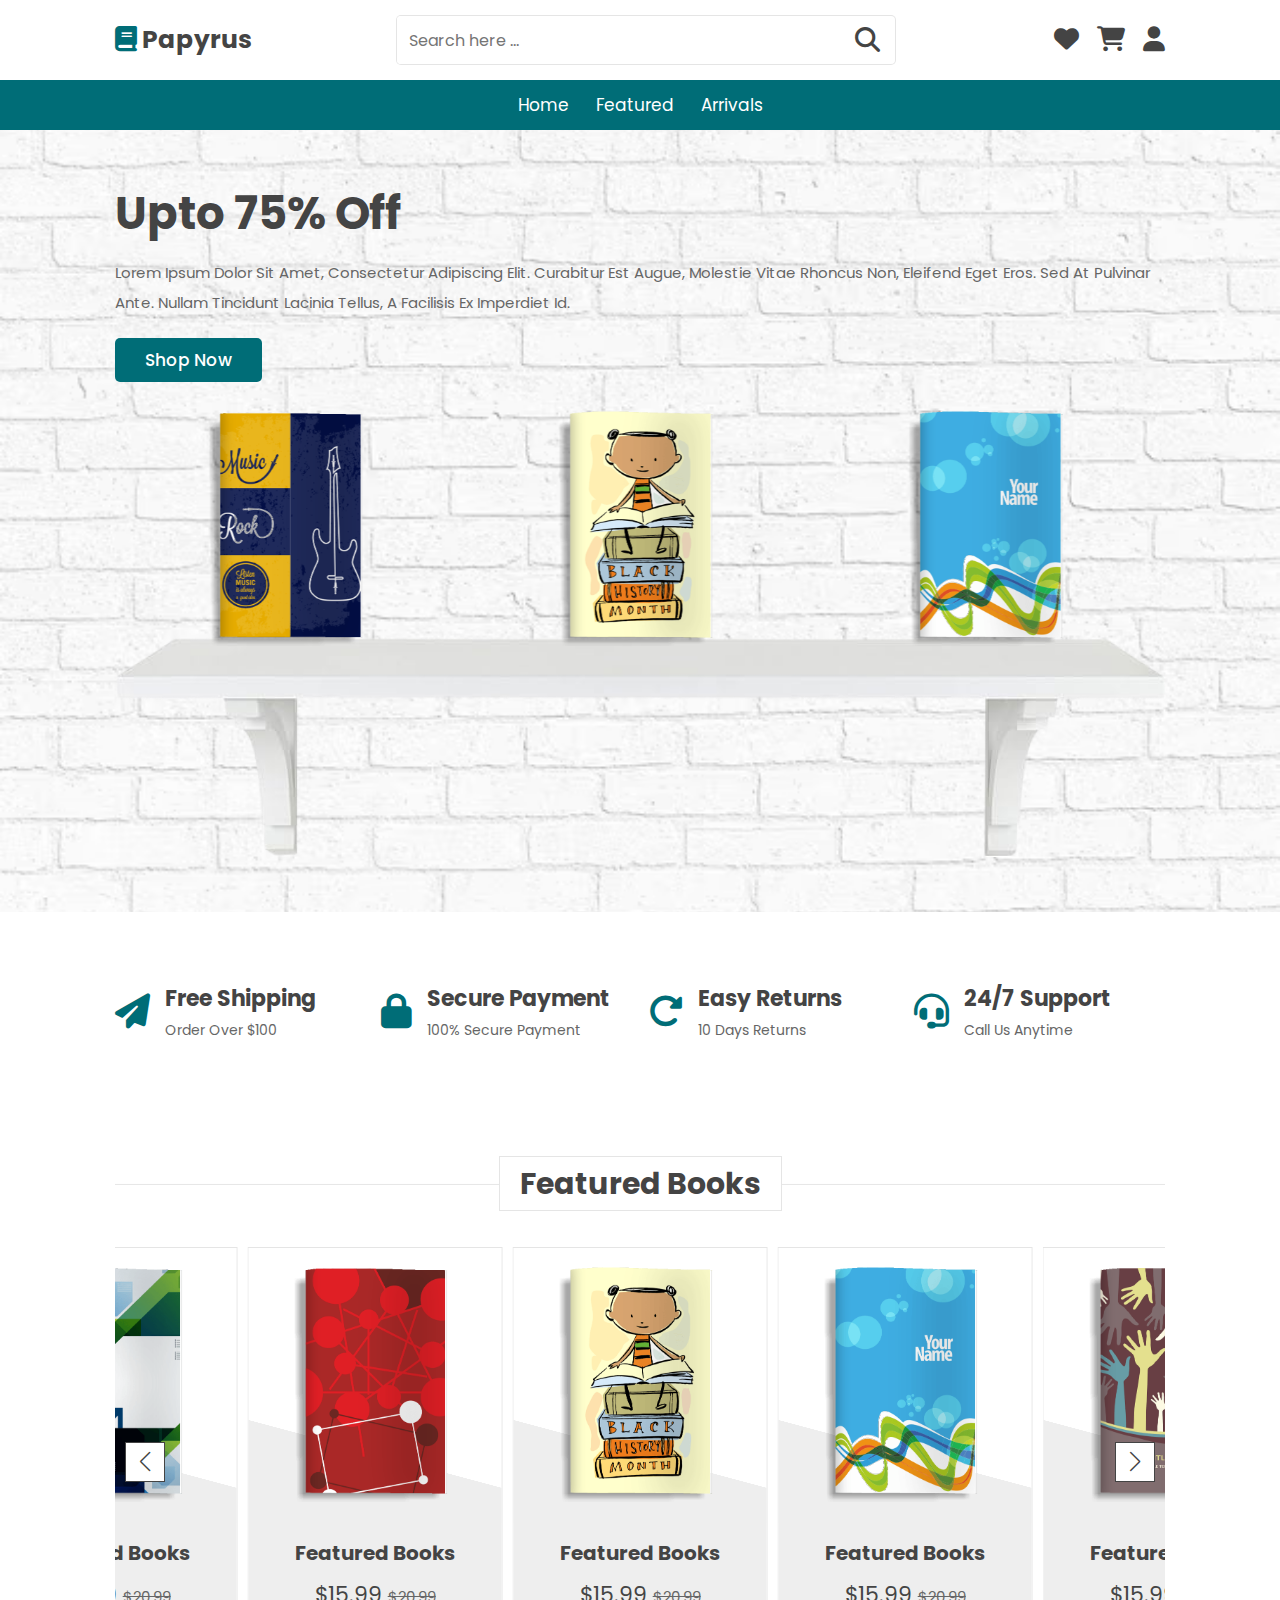
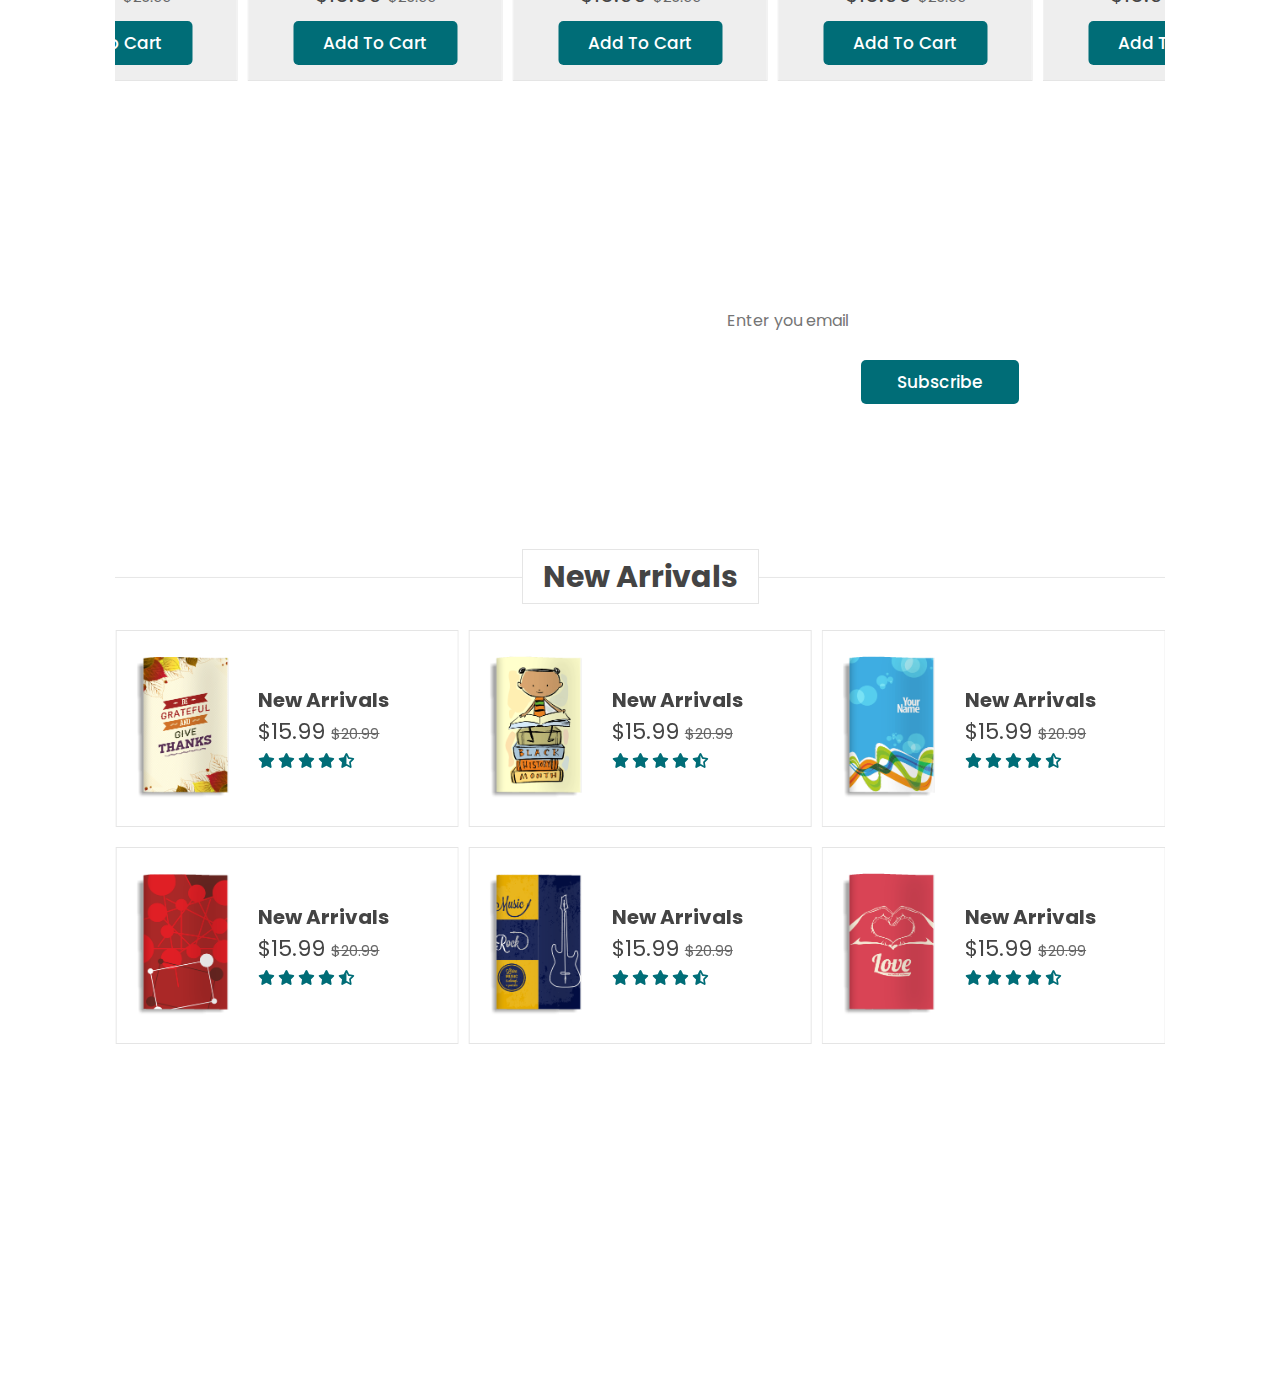
==== commit e6b9dcc8: "Removed profiles" ====
--- a/index.html
+++ b/index.html
@@ -3,7 +3,7 @@
 <head>
     <meta charset="UTF-8">
     <meta name="viewport" content="width=device-width, initial-scale=1.0">
-    <title>Papyrus</title>
+    <title>Papyrus | Likhita Narra</title>
 
     <link rel="stylesheet" href="https://cdn.jsdelivr.net/npm/swiper@10/swiper-bundle.min.css"/>
     <link rel="stylesheet" href="https://cdnjs.cloudflare.com/ajax/libs/font-awesome/6.4.2/css/all.min.css">
@@ -34,9 +34,6 @@
                 <a href="#home">Home</a>
                 <a href="#featured">Featured</a>
                 <a href="#arrivals">Arrivals</a>
-                <a href="#reviews">Reviews</a>
-                <a href="#blogs">Blogs</a>
-            </nav>
         </div>
     </header>
 
@@ -48,8 +45,6 @@
         <a href="#home" class="fas fa-home"></a>
         <a href="#featured" class="fas fa-list"></a>
         <a href="#arrivals" class="fas fa-tags"></a>
-        <a href="#reviews" class="fas fa-comments"></a>
-        <a href="#blogs" class="fas fa-blog"></a>
     </nav>
 
     <!-- bottom navbar ends -->
@@ -530,6 +525,7 @@
     </section>
 
     <!-- arrivals sections ends here -->
+
     <script src="https://cdn.jsdelivr.net/npm/swiper@10/swiper-bundle.min.js"></script>
     <script src="script.js"></script>
 </body>
--- a/style.css
+++ b/style.css
@@ -537,7 +537,42 @@
 .arrivals .arrivals-slider .box .content .stars i{
     font-size: 1.5rem;
     color: var(--green);
-    
+}
+
+.reviews .review-slider .box{
+    width: 30rem;
+    border: var(--border);
+    padding: 2rem;
+    text-align: center;
+}
+
+.reviews .review-slider .box:hover{
+    border: var(--border-hover);
+}
+
+.reviews .review-slider .box img {
+    height: 7rem;
+    width: 7rem;
+    border-radius: 50%;
+    object-fit: cover;
+}
+
+.reviews .review-slider .box h3 {
+    color: var(--black);
+    font-size: 2.2rem;
+    padding: .5rem 0;
+}
+
+.reviews .review-slider .box p {
+    color: var(--light-color);
+    font-size: 1.4rem;
+    padding: 1rem 0;
+    line-height: 2;
+}
+
+.reviews .review-slider .box .stars i {
+    font-size: 1.7rem;
+    color: var(--green);
 }
 
 @media (max-width:991px) {
